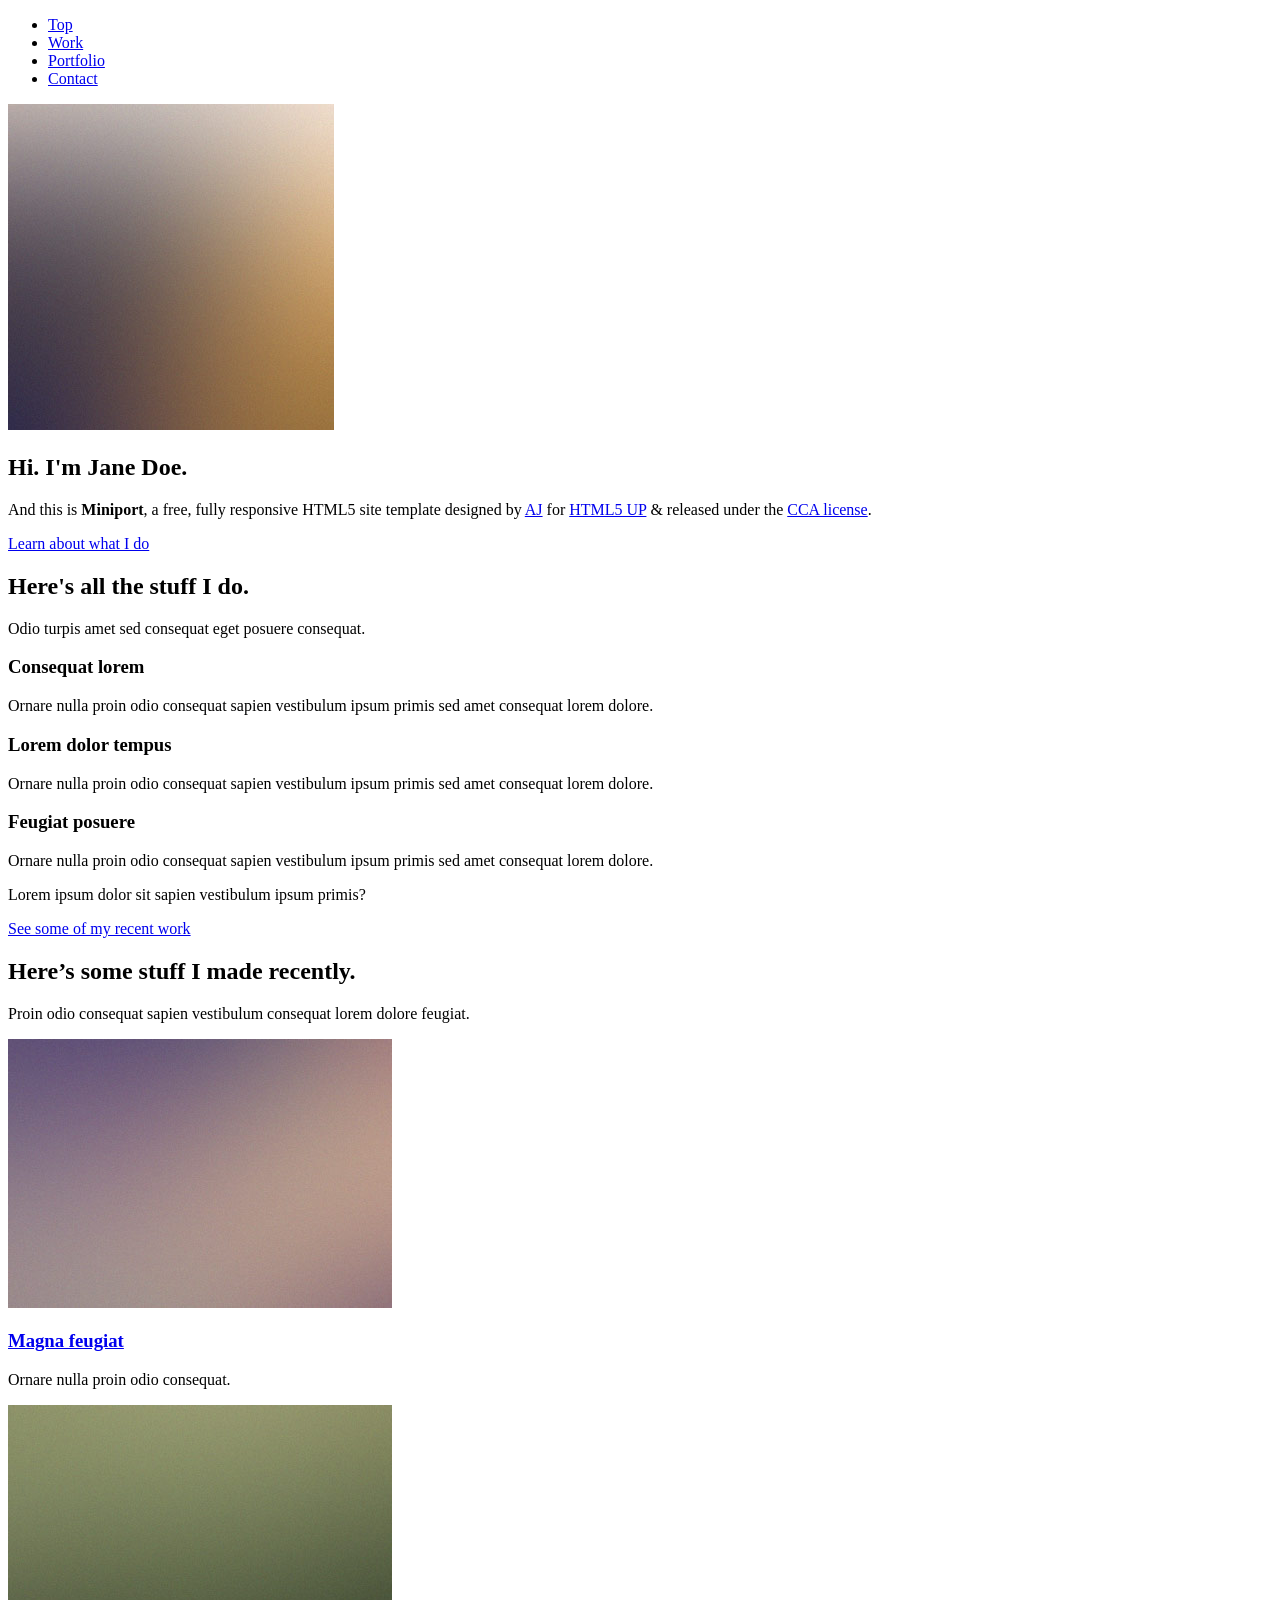
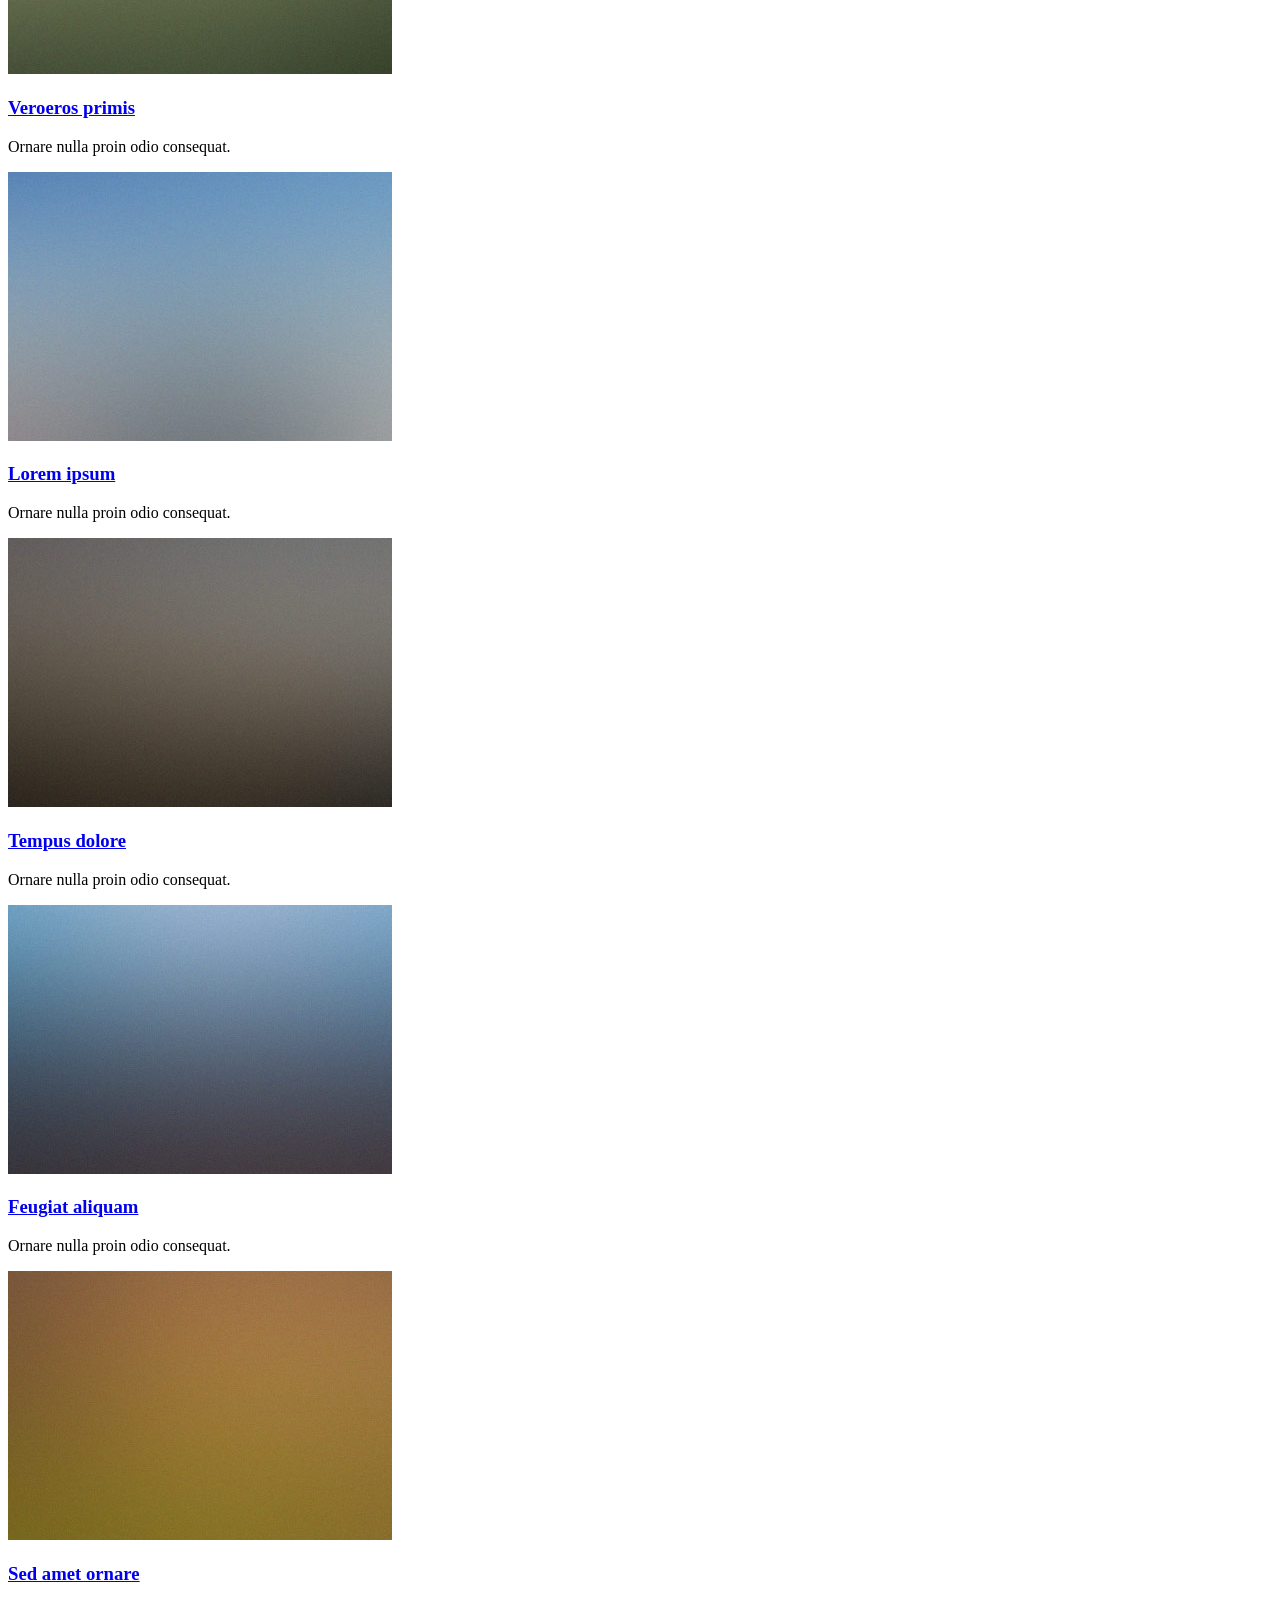
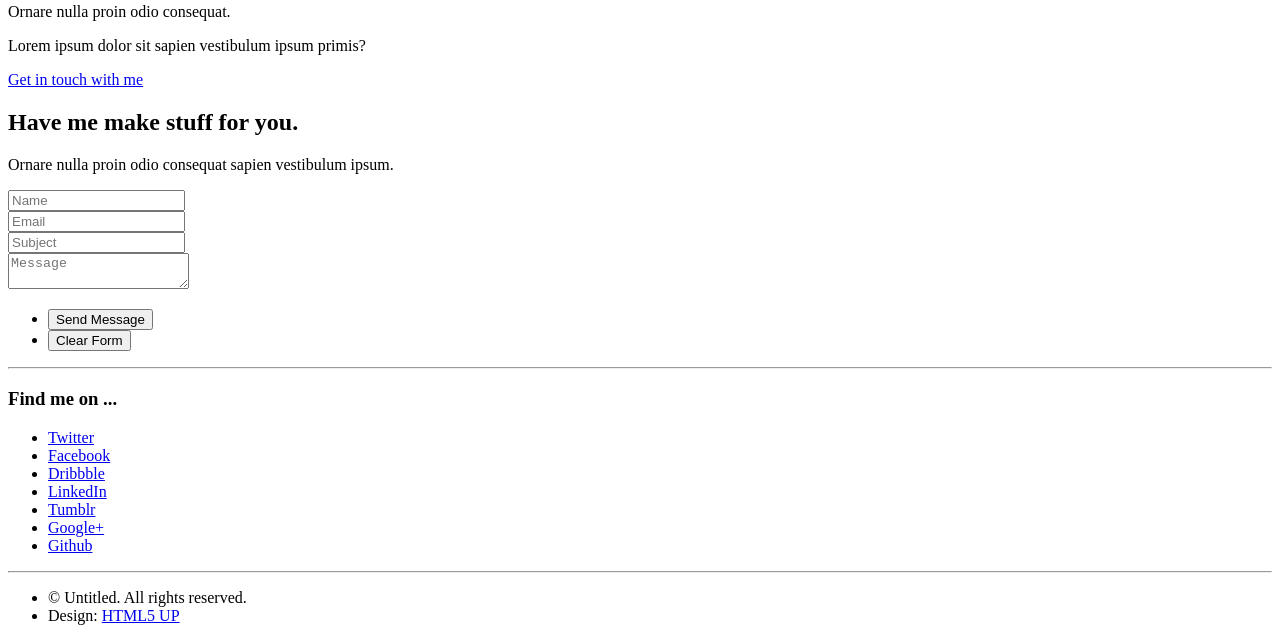
==== portfolio/index.html @ cbcc750c "got template ready to go" ====
<!DOCTYPE HTML>
<!--
	Miniport by HTML5 UP
	html5up.net | @ajlkn
	Free for personal and commercial use under the CCA 3.0 license (html5up.net/license)
-->
<html>
	<head>
		<title>Miniport by HTML5 UP</title>
		<meta charset="utf-8" />
		<meta name="viewport" content="width=device-width, initial-scale=1, user-scalable=no" />
		<link rel="stylesheet" href="assets/css/main.css" />
	</head>
	<body class="is-preload">

		<!-- Nav -->
			<nav id="nav">
				<ul class="container">
					<li><a href="#top">Top</a></li>
					<li><a href="#work">Work</a></li>
					<li><a href="#portfolio">Portfolio</a></li>
					<li><a href="#contact">Contact</a></li>
				</ul>
			</nav>

		<!-- Home -->
			<article id="top" class="wrapper style1">
				<div class="container">
					<div class="row">
						<div class="col-4 col-5-large col-12-medium">
							<span class="image fit"><img src="images/pic00.jpg" alt="" /></span>
						</div>
						<div class="col-8 col-7-large col-12-medium">
							<header>
								<h1>Hi. I'm <strong>Jane Doe</strong>.</h1>
							</header>
							<p>And this is <strong>Miniport</strong>, a free, fully responsive HTML5 site template designed by <a href="http://twitter.com/ajlkn">AJ</a> for <a href="http://html5up.net">HTML5 UP</a> &amp; released under the <a href="http://html5up.net/license">CCA license</a>.</p>
							<a href="#work" class="button large scrolly">Learn about what I do</a>
						</div>
					</div>
				</div>
			</article>

		<!-- Work -->
			<article id="work" class="wrapper style2">
				<div class="container">
					<header>
						<h2>Here's all the stuff I do.</h2>
						<p>Odio turpis amet sed consequat eget posuere consequat.</p>
					</header>
					<div class="row aln-center">
						<div class="col-4 col-6-medium col-12-small">
							<section class="box style1">
								<span class="icon featured fa-comments"></span>
								<h3>Consequat lorem</h3>
								<p>Ornare nulla proin odio consequat sapien vestibulum ipsum primis sed amet consequat lorem dolore.</p>
							</section>
						</div>
						<div class="col-4 col-6-medium col-12-small">
							<section class="box style1">
								<span class="icon solid featured fa-camera-retro"></span>
								<h3>Lorem dolor tempus</h3>
								<p>Ornare nulla proin odio consequat sapien vestibulum ipsum primis sed amet consequat lorem dolore.</p>
							</section>
						</div>
						<div class="col-4 col-6-medium col-12-small">
							<section class="box style1">
								<span class="icon featured fa-thumbs-up"></span>
								<h3>Feugiat posuere</h3>
								<p>Ornare nulla proin odio consequat sapien vestibulum ipsum primis sed amet consequat lorem dolore.</p>
							</section>
						</div>
					</div>
					<footer>
						<p>Lorem ipsum dolor sit sapien vestibulum ipsum primis?</p>
						<a href="#portfolio" class="button large scrolly">See some of my recent work</a>
					</footer>
				</div>
			</article>

		<!-- Portfolio -->
			<article id="portfolio" class="wrapper style3">
				<div class="container">
					<header>
						<h2>Here’s some stuff I made recently.</h2>
						<p>Proin odio consequat  sapien vestibulum consequat lorem dolore feugiat.</p>
					</header>
					<div class="row">
						<div class="col-4 col-6-medium col-12-small">
							<article class="box style2">
								<a href="#" class="image featured"><img src="images/pic01.jpg" alt="" /></a>
								<h3><a href="#">Magna feugiat</a></h3>
								<p>Ornare nulla proin odio consequat.</p>
							</article>
						</div>
						<div class="col-4 col-6-medium col-12-small">
							<article class="box style2">
								<a href="#" class="image featured"><img src="images/pic02.jpg" alt="" /></a>
								<h3><a href="#">Veroeros primis</a></h3>
								<p>Ornare nulla proin odio consequat.</p>
							</article>
						</div>
						<div class="col-4 col-6-medium col-12-small">
							<article class="box style2">
								<a href="#" class="image featured"><img src="images/pic03.jpg" alt="" /></a>
								<h3><a href="#">Lorem ipsum</a></h3>
								<p>Ornare nulla proin odio consequat.</p>
							</article>
						</div>
						<div class="col-4 col-6-medium col-12-small">
							<article class="box style2">
								<a href="#" class="image featured"><img src="images/pic04.jpg" alt="" /></a>
								<h3><a href="#">Tempus dolore</a></h3>
								<p>Ornare nulla proin odio consequat.</p>
							</article>
						</div>
						<div class="col-4 col-6-medium col-12-small">
							<article class="box style2">
								<a href="#" class="image featured"><img src="images/pic05.jpg" alt="" /></a>
								<h3><a href="#">Feugiat aliquam</a></h3>
								<p>Ornare nulla proin odio consequat.</p>
							</article>
						</div>
						<div class="col-4 col-6-medium col-12-small">
							<article class="box style2">
								<a href="#" class="image featured"><img src="images/pic06.jpg" alt="" /></a>
								<h3><a href="#">Sed amet ornare</a></h3>
								<p>Ornare nulla proin odio consequat.</p>
							</article>
						</div>
					</div>
					<footer>
						<p>Lorem ipsum dolor sit sapien vestibulum ipsum primis?</p>
						<a href="#contact" class="button large scrolly">Get in touch with me</a>
					</footer>
				</div>
			</article>

		<!-- Contact -->
			<article id="contact" class="wrapper style4">
				<div class="container medium">
					<header>
						<h2>Have me make stuff for you.</h2>
						<p>Ornare nulla proin odio consequat sapien vestibulum ipsum.</p>
					</header>
					<div class="row">
						<div class="col-12">
							<form method="post" action="#">
								<div class="row">
									<div class="col-6 col-12-small">
										<input type="text" name="name" id="name" placeholder="Name" />
									</div>
									<div class="col-6 col-12-small">
										<input type="text" name="email" id="email" placeholder="Email" />
									</div>
									<div class="col-12">
										<input type="text" name="subject" id="subject" placeholder="Subject" />
									</div>
									<div class="col-12">
										<textarea name="message" id="message" placeholder="Message"></textarea>
									</div>
									<div class="col-12">
										<ul class="actions">
											<li><input type="submit" value="Send Message" /></li>
											<li><input type="reset" value="Clear Form" class="alt" /></li>
										</ul>
									</div>
								</div>
							</form>
						</div>
						<div class="col-12">
							<hr />
							<h3>Find me on ...</h3>
							<ul class="social">
								<li><a href="#" class="icon brands fa-twitter"><span class="label">Twitter</span></a></li>
								<li><a href="#" class="icon brands fa-facebook-f"><span class="label">Facebook</span></a></li>
								<li><a href="#" class="icon brands fa-dribbble"><span class="label">Dribbble</span></a></li>
								<li><a href="#" class="icon brands fa-linkedin-in"><span class="label">LinkedIn</span></a></li>
								<li><a href="#" class="icon brands fa-tumblr"><span class="label">Tumblr</span></a></li>
								<li><a href="#" class="icon brands fa-google-plus"><span class="label">Google+</span></a></li>
								<li><a href="#" class="icon brands fa-github"><span class="label">Github</span></a></li>
								<!--
								<li><a href="#" class="icon solid fa-rss"><span>RSS</span></a></li>
								<li><a href="#" class="icon brands fa-instagram"><span>Instagram</span></a></li>
								<li><a href="#" class="icon brands fa-foursquare"><span>Foursquare</span></a></li>
								<li><a href="#" class="icon brands fa-skype"><span>Skype</span></a></li>
								<li><a href="#" class="icon brands fa-soundcloud"><span>Soundcloud</span></a></li>
								<li><a href="#" class="icon brands fa-youtube"><span>YouTube</span></a></li>
								<li><a href="#" class="icon brands fa-blogger"><span>Blogger</span></a></li>
								<li><a href="#" class="icon brands fa-flickr"><span>Flickr</span></a></li>
								<li><a href="#" class="icon brands fa-vimeo"><span>Vimeo</span></a></li>
								-->
							</ul>
							<hr />
						</div>
					</div>
					<footer>
						<ul id="copyright">
							<li>&copy; Untitled. All rights reserved.</li><li>Design: <a href="http://html5up.net">HTML5 UP</a></li>
						</ul>
					</footer>
				</div>
			</article>

		<!-- Scripts -->
			<script src="assets/js/jquery.min.js"></script>
			<script src="assets/js/jquery.scrolly.min.js"></script>
			<script src="assets/js/browser.min.js"></script>
			<script src="assets/js/breakpoints.min.js"></script>
			<script src="assets/js/util.js"></script>
			<script src="assets/js/main.js"></script>

	</body>
</html>
---- portfolio/assets/css/main.css ----
@import url("https://fonts.googleapis.com/css?family=Open+Sans:300,300italic,600,600italic,700");
@import url("fontawesome-all.min.css");

/*
	Miniport by HTML5 UP
	html5up.net | @ajlkn
	Free for personal and commercial use under the CCA 3.0 license (html5up.net/license)
*/

html, body, div, span, applet, object,
iframe, h1, h2, h3, h4, h5, h6, p, blockquote,
pre, a, abbr, acronym, address, big, cite,
code, del, dfn, em, img, ins, kbd, q, s, samp,
small, strike, strong, sub, sup, tt, var, b,
u, i, center, dl, dt, dd, ol, ul, li, fieldset,
form, label, legend, table, caption, tbody,
tfoot, thead, tr, th, td, article, aside,
canvas, details, embed, figure, figcaption,
footer, header, hgroup, menu, nav, output, ruby,
section, summary, time, mark, audio, video {
	margin: 0;
	padding: 0;
	border: 0;
	font-size: 100%;
	font: inherit;
	vertical-align: baseline;}

article, aside, details, figcaption, figure,
footer, header, hgroup, menu, nav, section {
	display: block;}

body {
	line-height: 1;
}

ol, ul {
	list-style: none;
}

blockquote, q {
	quotes: none;
}

	blockquote:before, blockquote:after, q:before, q:after {
		content: '';
		content: none;
	}

table {
	border-collapse: collapse;
	border-spacing: 0;
}

body {
	-webkit-text-size-adjust: none;
}

mark {
	background-color: transparent;
	color: inherit;
}

input::-moz-focus-inner {
	border: 0;
	padding: 0;
}

input, select, textarea {
	-moz-appearance: none;
	-webkit-appearance: none;
	-ms-appearance: none;
	appearance: none;
}

/* Basic */

	html {
		box-sizing: border-box;
	}

	*, *:before, *:after {
		box-sizing: inherit;
	}

	body {
		padding-top: 3.5em;
	}

		body.is-preload *, body.is-preload *:before, body.is-preload *:after {
			-moz-animation: none !important;
			-webkit-animation: none !important;
			-ms-animation: none !important;
			animation: none !important;
			-moz-transition: none !important;
			-webkit-transition: none !important;
			-ms-transition: none !important;
			transition: none !important;
		}

	body, input, textarea, select {
		font-family: 'Open Sans', sans-serif;
		line-height: 1.85em;
		color: #888;
		font-weight: 300;
		font-size: 13pt;
	}

	a {
		-moz-transition: color .2s ease-in-out;
		-webkit-transition: color .2s ease-in-out;
		-ms-transition: color .2s ease-in-out;
		transition: color .2s ease-in-out;
		color: #43B3E0;
		text-decoration: underline;
	}

		a:hover {
			color: #43bff0 !important;
		}

		a img {
			border: 0;
		}

	b, strong {
		font-weight: 600;
		color: #3e3e3e;
	}

	i, em {
		font-style: italic;
	}

	sub {
		position: relative;
		top: 0.5em;
		font-size: 0.8em;
	}

	sup {
		position: relative;
		top: -0.5em;
		font-size: 0.8em;
	}

	blockquote {
		border-left: solid 0.75em #eee;
		padding: 1em 0 1em 1.5em;
		font-style: italic;
	}

	h1, h2, h3, h4, h5, h6 {
		color: #3e3e3e;
		margin: 0 0 0.75em 0;
	}

	h1 a, h2 a, h3 a, h4 a, h5 a, h6 a {
		text-decoration: none;
		color: inherit;
	}

	h2, h3, h4, h5, h6 {
		font-weight: 700;
	}

	h1 {
		font-size: 3.25em;
		letter-spacing: -0.025em;
		font-weight: 300;
	}

		h1 strong {
			font-weight: 700;
		}

	h2 {
		font-size: 2em;
		letter-spacing: -0.015em;
	}

	h3 {
		font-size: 1.5em;
		letter-spacing: -0.015em;
	}

	em, i {
		font-style: italic;
	}

	br.clear {
		clear: both;
	}

	hr {
		border: 0;
		border-top: solid 1px #444;
		border-top-color: rgba(0, 0, 0, 0.35);
		box-shadow: 0px 1px 0px 0px rgba(255, 255, 255, 0.1);
		height: 1px;
		margin: 3em 0;
	}

	p, ul, ol, dl, table {
		margin-bottom: 2em;
	}

	header {
		margin: 0 0 3em 0;
	}

		header > p {
			font-size: 1.25em;
			margin: 0;
		}

	footer {
		margin: 3em 0 0 0;
	}

		footer > p {
			font-size: 1.25em;
		}

/* Container */

	.container {
		margin: 0 auto;
		max-width: calc(100% - 50px);
		width: 1200px;
	}

		.container.medium {
			width: 900px;
		}

		@media screen and (max-width: 1680px) {

			.container {
				width: 1200px;
			}

				.container.medium {
					width: 900px;
				}

		}

		@media screen and (max-width: 1280px) {

			.container {
				width: 960px;
			}

				.container.medium {
					width: 720px;
				}

		}

		@media screen and (max-width: 980px) {

			.container {
				width: 100%;
			}

				.container.medium {
					width: 75%;
				}

		}

		@media screen and (max-width: 736px) {

			.container {
				width: 100%;
				max-width: calc(100% - 30px);
			}

				.container.medium {
					width: 100%;
				}

		}

/* Row */

	.row {
		display: flex;
		flex-wrap: wrap;
		box-sizing: border-box;
		align-items: stretch;
	}

		.row > * {
			box-sizing: border-box;
		}

		.row.gtr-uniform > * > :last-child {
			margin-bottom: 0;
		}

		.row.aln-left {
			justify-content: flex-start;
		}

		.row.aln-center {
			justify-content: center;
		}

		.row.aln-right {
			justify-content: flex-end;
		}

		.row.aln-top {
			align-items: flex-start;
		}

		.row.aln-middle {
			align-items: center;
		}

		.row.aln-bottom {
			align-items: flex-end;
		}

		.row > .imp {
			order: -1;
		}

		.row > .col-1 {
			width: 8.33333%;
		}

		.row > .off-1 {
			margin-left: 8.33333%;
		}

		.row > .col-2 {
			width: 16.66667%;
		}

		.row > .off-2 {
			margin-left: 16.66667%;
		}

		.row > .col-3 {
			width: 25%;
		}

		.row > .off-3 {
			margin-left: 25%;
		}

		.row > .col-4 {
			width: 33.33333%;
		}

		.row > .off-4 {
			margin-left: 33.33333%;
		}

		.row > .col-5 {
			width: 41.66667%;
		}

		.row > .off-5 {
			margin-left: 41.66667%;
		}

		.row > .col-6 {
			width: 50%;
		}

		.row > .off-6 {
			margin-left: 50%;
		}

		.row > .col-7 {
			width: 58.33333%;
		}

		.row > .off-7 {
			margin-left: 58.33333%;
		}

		.row > .col-8 {
			width: 66.66667%;
		}

		.row > .off-8 {
			margin-left: 66.66667%;
		}

		.row > .col-9 {
			width: 75%;
		}

		.row > .off-9 {
			margin-left: 75%;
		}

		.row > .col-10 {
			width: 83.33333%;
		}

		.row > .off-10 {
			margin-left: 83.33333%;
		}

		.row > .col-11 {
			width: 91.66667%;
		}

		.row > .off-11 {
			margin-left: 91.66667%;
		}

		.row > .col-12 {
			width: 100%;
		}

		.row > .off-12 {
			margin-left: 100%;
		}

		.row.gtr-0 {
			margin-top: 0px;
			margin-left: 0px;
		}

			.row.gtr-0 > * {
				padding: 0px 0 0 0px;
			}

			.row.gtr-0.gtr-uniform {
				margin-top: 0px;
			}

				.row.gtr-0.gtr-uniform > * {
					padding-top: 0px;
				}

		.row.gtr-25 {
			margin-top: -6.25px;
			margin-left: -6.25px;
		}

			.row.gtr-25 > * {
				padding: 6.25px 0 0 6.25px;
			}

			.row.gtr-25.gtr-uniform {
				margin-top: -6.25px;
			}

				.row.gtr-25.gtr-uniform > * {
					padding-top: 6.25px;
				}

		.row.gtr-50 {
			margin-top: -12.5px;
			margin-left: -12.5px;
		}

			.row.gtr-50 > * {
				padding: 12.5px 0 0 12.5px;
			}

			.row.gtr-50.gtr-uniform {
				margin-top: -12.5px;
			}

				.row.gtr-50.gtr-uniform > * {
					padding-top: 12.5px;
				}

		.row {
			margin-top: -25px;
			margin-left: -25px;
		}

			.row > * {
				padding: 25px 0 0 25px;
			}

			.row.gtr-uniform {
				margin-top: -25px;
			}

				.row.gtr-uniform > * {
					padding-top: 25px;
				}

		.row.gtr-150 {
			margin-top: -37.5px;
			margin-left: -37.5px;
		}

			.row.gtr-150 > * {
				padding: 37.5px 0 0 37.5px;
			}

			.row.gtr-150.gtr-uniform {
				margin-top: -37.5px;
			}

				.row.gtr-150.gtr-uniform > * {
					padding-top: 37.5px;
				}

		.row.gtr-200 {
			margin-top: -50px;
			margin-left: -50px;
		}

			.row.gtr-200 > * {
				padding: 50px 0 0 50px;
			}

			.row.gtr-200.gtr-uniform {
				margin-top: -50px;
			}

				.row.gtr-200.gtr-uniform > * {
					padding-top: 50px;
				}

		@media screen and (max-width: 1680px) {

			.row {
				display: flex;
				flex-wrap: wrap;
				box-sizing: border-box;
				align-items: stretch;
			}

				.row > * {
					box-sizing: border-box;
				}

				.row.gtr-uniform > * > :last-child {
					margin-bottom: 0;
				}

				.row.aln-left {
					justify-content: flex-start;
				}

				.row.aln-center {
					justify-content: center;
				}

				.row.aln-right {
					justify-content: flex-end;
				}

				.row.aln-top {
					align-items: flex-start;
				}

				.row.aln-middle {
					align-items: center;
				}

				.row.aln-bottom {
					align-items: flex-end;
				}

				.row > .imp-xlarge {
					order: -1;
				}

				.row > .col-1-xlarge {
					width: 8.33333%;
				}

				.row > .off-1-xlarge {
					margin-left: 8.33333%;
				}

				.row > .col-2-xlarge {
					width: 16.66667%;
				}

				.row > .off-2-xlarge {
					margin-left: 16.66667%;
				}

				.row > .col-3-xlarge {
					width: 25%;
				}

				.row > .off-3-xlarge {
					margin-left: 25%;
				}

				.row > .col-4-xlarge {
					width: 33.33333%;
				}

				.row > .off-4-xlarge {
					margin-left: 33.33333%;
				}

				.row > .col-5-xlarge {
					width: 41.66667%;
				}

				.row > .off-5-xlarge {
					margin-left: 41.66667%;
				}

				.row > .col-6-xlarge {
					width: 50%;
				}

				.row > .off-6-xlarge {
					margin-left: 50%;
				}

				.row > .col-7-xlarge {
					width: 58.33333%;
				}

				.row > .off-7-xlarge {
					margin-left: 58.33333%;
				}

				.row > .col-8-xlarge {
					width: 66.66667%;
				}

				.row > .off-8-xlarge {
					margin-left: 66.66667%;
				}

				.row > .col-9-xlarge {
					width: 75%;
				}

				.row > .off-9-xlarge {
					margin-left: 75%;
				}

				.row > .col-10-xlarge {
					width: 83.33333%;
				}

				.row > .off-10-xlarge {
					margin-left: 83.33333%;
				}

				.row > .col-11-xlarge {
					width: 91.66667%;
				}

				.row > .off-11-xlarge {
					margin-left: 91.66667%;
				}

				.row > .col-12-xlarge {
					width: 100%;
				}

				.row > .off-12-xlarge {
					margin-left: 100%;
				}

				.row.gtr-0 {
					margin-top: 0px;
					margin-left: 0px;
				}

					.row.gtr-0 > * {
						padding: 0px 0 0 0px;
					}

					.row.gtr-0.gtr-uniform {
						margin-top: 0px;
					}

						.row.gtr-0.gtr-uniform > * {
							padding-top: 0px;
						}

				.row.gtr-25 {
					margin-top: -6.25px;
					margin-left: -6.25px;
				}

					.row.gtr-25 > * {
						padding: 6.25px 0 0 6.25px;
					}

					.row.gtr-25.gtr-uniform {
						margin-top: -6.25px;
					}

						.row.gtr-25.gtr-uniform > * {
							padding-top: 6.25px;
						}

				.row.gtr-50 {
					margin-top: -12.5px;
					margin-left: -12.5px;
				}

					.row.gtr-50 > * {
						padding: 12.5px 0 0 12.5px;
					}

					.row.gtr-50.gtr-uniform {
						margin-top: -12.5px;
					}

						.row.gtr-50.gtr-uniform > * {
							padding-top: 12.5px;
						}

				.row {
					margin-top: -25px;
					margin-left: -25px;
				}

					.row > * {
						padding: 25px 0 0 25px;
					}

					.row.gtr-uniform {
						margin-top: -25px;
					}

						.row.gtr-uniform > * {
							padding-top: 25px;
						}

				.row.gtr-150 {
					margin-top: -37.5px;
					margin-left: -37.5px;
				}

					.row.gtr-150 > * {
						padding: 37.5px 0 0 37.5px;
					}

					.row.gtr-150.gtr-uniform {
						margin-top: -37.5px;
					}

						.row.gtr-150.gtr-uniform > * {
							padding-top: 37.5px;
						}

				.row.gtr-200 {
					margin-top: -50px;
					margin-left: -50px;
				}

					.row.gtr-200 > * {
						padding: 50px 0 0 50px;
					}

					.row.gtr-200.gtr-uniform {
						margin-top: -50px;
					}

						.row.gtr-200.gtr-uniform > * {
							padding-top: 50px;
						}

		}

		@media screen and (max-width: 1280px) {

			.row {
				display: flex;
				flex-wrap: wrap;
				box-sizing: border-box;
				align-items: stretch;
			}

				.row > * {
					box-sizing: border-box;
				}

				.row.gtr-uniform > * > :last-child {
					margin-bottom: 0;
				}

				.row.aln-left {
					justify-content: flex-start;
				}

				.row.aln-center {
					justify-content: center;
				}

				.row.aln-right {
					justify-content: flex-end;
				}

				.row.aln-top {
					align-items: flex-start;
				}

				.row.aln-middle {
					align-items: center;
				}

				.row.aln-bottom {
					align-items: flex-end;
				}

				.row > .imp-large {
					order: -1;
				}

				.row > .col-1-large {
					width: 8.33333%;
				}

				.row > .off-1-large {
					margin-left: 8.33333%;
				}

				.row > .col-2-large {
					width: 16.66667%;
				}

				.row > .off-2-large {
					margin-left: 16.66667%;
				}

				.row > .col-3-large {
					width: 25%;
				}

				.row > .off-3-large {
					margin-left: 25%;
				}

				.row > .col-4-large {
					width: 33.33333%;
				}

				.row > .off-4-large {
					margin-left: 33.33333%;
				}

				.row > .col-5-large {
					width: 41.66667%;
				}

				.row > .off-5-large {
					margin-left: 41.66667%;
				}

				.row > .col-6-large {
					width: 50%;
				}

				.row > .off-6-large {
					margin-left: 50%;
				}

				.row > .col-7-large {
					width: 58.33333%;
				}

				.row > .off-7-large {
					margin-left: 58.33333%;
				}

				.row > .col-8-large {
					width: 66.66667%;
				}

				.row > .off-8-large {
					margin-left: 66.66667%;
				}

				.row > .col-9-large {
					width: 75%;
				}

				.row > .off-9-large {
					margin-left: 75%;
				}

				.row > .col-10-large {
					width: 83.33333%;
				}

				.row > .off-10-large {
					margin-left: 83.33333%;
				}

				.row > .col-11-large {
					width: 91.66667%;
				}

				.row > .off-11-large {
					margin-left: 91.66667%;
				}

				.row > .col-12-large {
					width: 100%;
				}

				.row > .off-12-large {
					margin-left: 100%;
				}

				.row.gtr-0 {
					margin-top: 0px;
					margin-left: 0px;
				}

					.row.gtr-0 > * {
						padding: 0px 0 0 0px;
					}

					.row.gtr-0.gtr-uniform {
						margin-top: 0px;
					}

						.row.gtr-0.gtr-uniform > * {
							padding-top: 0px;
						}

				.row.gtr-25 {
					margin-top: -6.25px;
					margin-left: -6.25px;
				}

					.row.gtr-25 > * {
						padding: 6.25px 0 0 6.25px;
					}

					.row.gtr-25.gtr-uniform {
						margin-top: -6.25px;
					}

						.row.gtr-25.gtr-uniform > * {
							padding-top: 6.25px;
						}

				.row.gtr-50 {
					margin-top: -12.5px;
					margin-left: -12.5px;
				}

					.row.gtr-50 > * {
						padding: 12.5px 0 0 12.5px;
					}

					.row.gtr-50.gtr-uniform {
						margin-top: -12.5px;
					}

						.row.gtr-50.gtr-uniform > * {
							padding-top: 12.5px;
						}

				.row {
					margin-top: -25px;
					margin-left: -25px;
				}

					.row > * {
						padding: 25px 0 0 25px;
					}

					.row.gtr-uniform {
						margin-top: -25px;
					}

						.row.gtr-uniform > * {
							padding-top: 25px;
						}

				.row.gtr-150 {
					margin-top: -37.5px;
					margin-left: -37.5px;
				}

					.row.gtr-150 > * {
						padding: 37.5px 0 0 37.5px;
					}

					.row.gtr-150.gtr-uniform {
						margin-top: -37.5px;
					}

						.row.gtr-150.gtr-uniform > * {
							padding-top: 37.5px;
						}

				.row.gtr-200 {
					margin-top: -50px;
					margin-left: -50px;
				}

					.row.gtr-200 > * {
						padding: 50px 0 0 50px;
					}

					.row.gtr-200.gtr-uniform {
						margin-top: -50px;
					}

						.row.gtr-200.gtr-uniform > * {
							padding-top: 50px;
						}

		}

		@media screen and (max-width: 980px) {

			.row {
				display: flex;
				flex-wrap: wrap;
				box-sizing: border-box;
				align-items: stretch;
			}

				.row > * {
					box-sizing: border-box;
				}

				.row.gtr-uniform > * > :last-child {
					margin-bottom: 0;
				}

				.row.aln-left {
					justify-content: flex-start;
				}

				.row.aln-center {
					justify-content: center;
				}

				.row.aln-right {
					justify-content: flex-end;
				}

				.row.aln-top {
					align-items: flex-start;
				}

				.row.aln-middle {
					align-items: center;
				}

				.row.aln-bottom {
					align-items: flex-end;
				}

				.row > .imp-medium {
					order: -1;
				}

				.row > .col-1-medium {
					width: 8.33333%;
				}

				.row > .off-1-medium {
					margin-left: 8.33333%;
				}

				.row > .col-2-medium {
					width: 16.66667%;
				}

				.row > .off-2-medium {
					margin-left: 16.66667%;
				}

				.row > .col-3-medium {
					width: 25%;
				}

				.row > .off-3-medium {
					margin-left: 25%;
				}

				.row > .col-4-medium {
					width: 33.33333%;
				}

				.row > .off-4-medium {
					margin-left: 33.33333%;
				}

				.row > .col-5-medium {
					width: 41.66667%;
				}

				.row > .off-5-medium {
					margin-left: 41.66667%;
				}

				.row > .col-6-medium {
					width: 50%;
				}

				.row > .off-6-medium {
					margin-left: 50%;
				}

				.row > .col-7-medium {
					width: 58.33333%;
				}

				.row > .off-7-medium {
					margin-left: 58.33333%;
				}

				.row > .col-8-medium {
					width: 66.66667%;
				}

				.row > .off-8-medium {
					margin-left: 66.66667%;
				}

				.row > .col-9-medium {
					width: 75%;
				}

				.row > .off-9-medium {
					margin-left: 75%;
				}

				.row > .col-10-medium {
					width: 83.33333%;
				}

				.row > .off-10-medium {
					margin-left: 83.33333%;
				}

				.row > .col-11-medium {
					width: 91.66667%;
				}

				.row > .off-11-medium {
					margin-left: 91.66667%;
				}

				.row > .col-12-medium {
					width: 100%;
				}

				.row > .off-12-medium {
					margin-left: 100%;
				}

				.row.gtr-0 {
					margin-top: 0px;
					margin-left: 0px;
				}

					.row.gtr-0 > * {
						padding: 0px 0 0 0px;
					}

					.row.gtr-0.gtr-uniform {
						margin-top: 0px;
					}

						.row.gtr-0.gtr-uniform > * {
							padding-top: 0px;
						}

				.row.gtr-25 {
					margin-top: -6.25px;
					margin-left: -6.25px;
				}

					.row.gtr-25 > * {
						padding: 6.25px 0 0 6.25px;
					}

					.row.gtr-25.gtr-uniform {
						margin-top: -6.25px;
					}

						.row.gtr-25.gtr-uniform > * {
							padding-top: 6.25px;
						}

				.row.gtr-50 {
					margin-top: -12.5px;
					margin-left: -12.5px;
				}

					.row.gtr-50 > * {
						padding: 12.5px 0 0 12.5px;
					}

					.row.gtr-50.gtr-uniform {
						margin-top: -12.5px;
					}

						.row.gtr-50.gtr-uniform > * {
							padding-top: 12.5px;
						}

				.row {
					margin-top: -25px;
					margin-left: -25px;
				}

					.row > * {
						padding: 25px 0 0 25px;
					}

					.row.gtr-uniform {
						margin-top: -25px;
					}

						.row.gtr-uniform > * {
							padding-top: 25px;
						}

				.row.gtr-150 {
					margin-top: -37.5px;
					margin-left: -37.5px;
				}

					.row.gtr-150 > * {
						padding: 37.5px 0 0 37.5px;
					}

					.row.gtr-150.gtr-uniform {
						margin-top: -37.5px;
					}

						.row.gtr-150.gtr-uniform > * {
							padding-top: 37.5px;
						}

				.row.gtr-200 {
					margin-top: -50px;
					margin-left: -50px;
				}

					.row.gtr-200 > * {
						padding: 50px 0 0 50px;
					}

					.row.gtr-200.gtr-uniform {
						margin-top: -50px;
					}

						.row.gtr-200.gtr-uniform > * {
							padding-top: 50px;
						}

		}

		@media screen and (max-width: 736px) {

			.row {
				display: flex;
				flex-wrap: wrap;
				box-sizing: border-box;
				align-items: stretch;
			}

				.row > * {
					box-sizing: border-box;
				}

				.row.gtr-uniform > * > :last-child {
					margin-bottom: 0;
				}

				.row.aln-left {
					justify-content: flex-start;
				}

				.row.aln-center {
					justify-content: center;
				}

				.row.aln-right {
					justify-content: flex-end;
				}

				.row.aln-top {
					align-items: flex-start;
				}

				.row.aln-middle {
					align-items: center;
				}

				.row.aln-bottom {
					align-items: flex-end;
				}

				.row > .imp-small {
					order: -1;
				}

				.row > .col-1-small {
					width: 8.33333%;
				}

				.row > .off-1-small {
					margin-left: 8.33333%;
				}

				.row > .col-2-small {
					width: 16.66667%;
				}

				.row > .off-2-small {
					margin-left: 16.66667%;
				}

				.row > .col-3-small {
					width: 25%;
				}

				.row > .off-3-small {
					margin-left: 25%;
				}

				.row > .col-4-small {
					width: 33.33333%;
				}

				.row > .off-4-small {
					margin-left: 33.33333%;
				}

				.row > .col-5-small {
					width: 41.66667%;
				}

				.row > .off-5-small {
					margin-left: 41.66667%;
				}

				.row > .col-6-small {
					width: 50%;
				}

				.row > .off-6-small {
					margin-left: 50%;
				}

				.row > .col-7-small {
					width: 58.33333%;
				}

				.row > .off-7-small {
					margin-left: 58.33333%;
				}

				.row > .col-8-small {
					width: 66.66667%;
				}

				.row > .off-8-small {
					margin-left: 66.66667%;
				}

				.row > .col-9-small {
					width: 75%;
				}

				.row > .off-9-small {
					margin-left: 75%;
				}

				.row > .col-10-small {
					width: 83.33333%;
				}

				.row > .off-10-small {
					margin-left: 83.33333%;
				}

				.row > .col-11-small {
					width: 91.66667%;
				}

				.row > .off-11-small {
					margin-left: 91.66667%;
				}

				.row > .col-12-small {
					width: 100%;
				}

				.row > .off-12-small {
					margin-left: 100%;
				}

				.row.gtr-0 {
					margin-top: 0px;
					margin-left: 0px;
				}

					.row.gtr-0 > * {
						padding: 0px 0 0 0px;
					}

					.row.gtr-0.gtr-uniform {
						margin-top: 0px;
					}

						.row.gtr-0.gtr-uniform > * {
							padding-top: 0px;
						}

				.row.gtr-25 {
					margin-top: -3.75px;
					margin-left: -3.75px;
				}

					.row.gtr-25 > * {
						padding: 3.75px 0 0 3.75px;
					}

					.row.gtr-25.gtr-uniform {
						margin-top: -3.75px;
					}

						.row.gtr-25.gtr-uniform > * {
							padding-top: 3.75px;
						}

				.row.gtr-50 {
					margin-top: -7.5px;
					margin-left: -7.5px;
				}

					.row.gtr-50 > * {
						padding: 7.5px 0 0 7.5px;
					}

					.row.gtr-50.gtr-uniform {
						margin-top: -7.5px;
					}

						.row.gtr-50.gtr-uniform > * {
							padding-top: 7.5px;
						}

				.row {
					margin-top: -15px;
					margin-left: -15px;
				}

					.row > * {
						padding: 15px 0 0 15px;
					}

					.row.gtr-uniform {
						margin-top: -15px;
					}

						.row.gtr-uniform > * {
							padding-top: 15px;
						}

				.row.gtr-150 {
					margin-top: -22.5px;
					margin-left: -22.5px;
				}

					.row.gtr-150 > * {
						padding: 22.5px 0 0 22.5px;
					}

					.row.gtr-150.gtr-uniform {
						margin-top: -22.5px;
					}

						.row.gtr-150.gtr-uniform > * {
							padding-top: 22.5px;
						}

				.row.gtr-200 {
					margin-top: -30px;
					margin-left: -30px;
				}

					.row.gtr-200 > * {
						padding: 30px 0 0 30px;
					}

					.row.gtr-200.gtr-uniform {
						margin-top: -30px;
					}

						.row.gtr-200.gtr-uniform > * {
							padding-top: 30px;
						}

		}

/* Form */

	form label {
		color: #3e3e3e;
		font-weight: 700;
		display: block;
		margin: 0 0 0.5em 0;
	}

	form input[type=text],
	form input[type=email],
	form input[type=password],
	form select,
	form textarea {
		-moz-transition: background .2s ease-in-out, box-shadow .2s ease-in-out;
		-webkit-transition: background .2s ease-in-out, box-shadow .2s ease-in-out;
		-ms-transition: background .2s ease-in-out, box-shadow .2s ease-in-out;
		transition: background .2s ease-in-out, box-shadow .2s ease-in-out;
		-webkit-appearance: none;
		display: block;
		border: 0;
		padding: 0.75em;
		font-size: 1em;
		border-radius: 8px;
		border: solid 1px #ddd;
		background: #fff;
		color: #bbb;
		box-shadow: inset 0px 2px 3px 1px rgba(0, 0, 0, 0.05), 0px 1px 0px 0px rgba(255, 255, 255, 0.025);
		width: 100%;
	}

		form input[type=text]:focus,
		form input[type=email]:focus,
		form input[type=password]:focus,
		form select:focus,
		form textarea:focus {
			background: #fafafa;
			box-shadow: inset 0px 2px 5px 0px rgba(0, 0, 0, 0.05), 0px 1px 0px 0px rgba(255, 255, 255, 0.025), inset 0px 0px 2px 1px #43bff0;
		}

	form textarea {
		height: 15em;
	}

	form .actions:last-child {
		margin-bottom: 0;
	}

	form ::-webkit-input-placeholder {
		color: #555 !important;
	}

	form :-moz-placeholder {
		color: #555 !important;
	}

	form ::-moz-placeholder {
		color: #555 !important;
	}

	form :-ms-input-placeholder {
		color: #555 !important;
	}

	form ::-moz-focus-inner {
		border: 0;
	}

/* Tables */

	table {
		width: 100%;
	}

		table.default {
			width: 100%;
		}

			table.default tr {
				border-top: solid 1px #eee;
			}

				table.default tr:first-child {
					border-top: 0;
				}

			table.default td {
				padding: 0.5em 1em 0.5em 1em;
			}

			table.default th {
				text-align: left;
				padding: 0.5em 1em 0.5em 1em;
				font-weight: 600;
				margin: 0 0 1em 0;
			}

			table.default thead {
				background: #4f4f4f;
				color: #fff;
			}

/* Section/Article */

	section, article {
		margin-bottom: 3em;
	}

	section > :last-child,
	article > :last-child,
	section:last-child,
	article:last-child {
		margin-bottom: 0;
	}

/* Image */

	.image {
		display: inline-block;
		position: relative;
	}

		.image img {
			display: block;
			width: 100%;
		}

		.image.fit {
			display: block;
			width: 100%;
		}

		.image.featured {
			display: block;
			width: 100%;
			margin: 0 0 2em 0;
		}

		.image.left {
			float: left;
			margin: 0 2em 2em 0;
		}

		.image.centered {
			display: block;
			margin: 0 0 2em 0;
		}

			.image.centered img {
				margin: 0 auto;
				width: auto;
			}

/* Button */

	input[type="button"],
	input[type="submit"],
	input[type="reset"],
	button,
	.button {
		background-image: url("images/bg.png"), -moz-linear-gradient(top, rgba(0, 0, 0, 0), rgba(0, 0, 0, 0.2));
		background-image: url("images/bg.png"), -webkit-linear-gradient(top, rgba(0, 0, 0, 0), rgba(0, 0, 0, 0.2));
		background-image: url("images/bg.png"), -ms-linear-gradient(top, rgba(0, 0, 0, 0), rgba(0, 0, 0, 0.2));
		background-image: url("images/bg.png"), linear-gradient(top, rgba(0, 0, 0, 0), rgba(0, 0, 0, 0.2));
		-moz-transition: background-color .2s ease-in-out;
		-webkit-transition: background-color .2s ease-in-out;
		-ms-transition: background-color .2s ease-in-out;
		transition: background-color .2s ease-in-out;
		-webkit-appearance: none;
		position: relative;
		display: inline-block;
		color: #fff !important;
		text-decoration: none;
		font-weight: 700;
		border: 0;
		outline: 0;
		cursor: pointer;
		border-radius: 8px;
		text-shadow: -1px -1px 0.5px rgba(0, 0, 0, 0.5);
		overflow: hidden;
		box-shadow: inset 0px 0px 0px 1px rgba(0, 0, 0, 0.5), inset 0px 2px 1px 0px rgba(255, 255, 255, 0.75);
		background-color: #43B3E0;
		padding: 1em 2.35em 1em 2.35em;
		font-size: 1.1em;
		max-width: 24em;
	}

		input[type="button"]:hover,
		input[type="submit"]:hover,
		input[type="reset"]:hover,
		button:hover,
		.button:hover {
			background-color: #43bff0;
			color: #fff !important;
		}

		input[type="button"]:active,
		input[type="submit"]:active,
		input[type="reset"]:active,
		button:active,
		.button:active {
			background-color: #3BA8D3;
			top: 1px;
		}

		input[type="button"].large,
		input[type="submit"].large,
		input[type="reset"].large,
		button.large,
		.button.large {
			font-size: 1.5em;
			letter-spacing: -0.025em;
		}

		input[type="button"].alt,
		input[type="submit"].alt,
		input[type="reset"].alt,
		button.alt,
		.button.alt {
			background-color: #444;
			box-shadow: inset 0px 0px 0px 1px #242424, inset 0px 2px 1px 0px rgba(255, 255, 255, 0.2);
		}

			input[type="button"].alt:hover,
			input[type="submit"].alt:hover,
			input[type="reset"].alt:hover,
			button.alt:hover,
			.button.alt:hover {
				background-color: #4f4f4f;
				color: #fff !important;
			}

			input[type="button"].alt:active,
			input[type="submit"].alt:active,
			input[type="reset"].alt:active,
			button.alt:active,
			.button.alt:active {
				background-color: #3f3f3f;
			}

/* List */

	ul {
		list-style: disc;
		padding-left: 1em;
	}

		ul li {
			padding-left: 0.5em;
		}

	ol {
		list-style: decimal;
		padding-left: 1.25em;
	}

		ol li {
			padding-left: 0.25em;
		}

/* Social */

	ul.social {
		cursor: default;
		margin: 0;
		list-style: none;
		padding-left: 0;
	}

		ul.social li {
			position: relative;
			display: inline-block;
			margin: 0.25em;
			top: 0;
			padding-left: 0;
		}

			ul.social li a {
				-moz-transition: top .2s ease-in-out;
				-webkit-transition: top .2s ease-in-out;
				-ms-transition: top .2s ease-in-out;
				transition: top .2s ease-in-out;
				display: block;
				width: 48px;
				height: 48px;
				border-radius: 6px;
				top: 0;
				position: relative;
			}

				ul.social li a:before {
					background-image: url("images/bg.png"), -moz-linear-gradient(top, rgba(0, 0, 0, 0), rgba(0, 0, 0, 0.2));
					background-image: url("images/bg.png"), -webkit-linear-gradient(top, rgba(0, 0, 0, 0), rgba(0, 0, 0, 0.2));
					background-image: url("images/bg.png"), -ms-linear-gradient(top, rgba(0, 0, 0, 0), rgba(0, 0, 0, 0.2));
					background-image: url("images/bg.png"), linear-gradient(top, rgba(0, 0, 0, 0), rgba(0, 0, 0, 0.2));
					-moz-transition: background-color .2s ease-in-out;
					-webkit-transition: background-color .2s ease-in-out;
					-ms-transition: background-color .2s ease-in-out;
					transition: background-color .2s ease-in-out;
					background-color: #444;
					border-radius: 6px;
					box-shadow: inset 0px 0px 0px 1px #282828, inset 0px 2px 1px 0px rgba(255, 255, 255, 0.1);
					color: #2E2E2E !important;
					display: block;
					font-size: 26px;
					height: 48px;
					line-height: 48px;
					text-align: center;
					outline: 0;
					overflow: hidden;
					text-shadow: 1px 1px 0px rgba(255, 255, 255, 0.1);
					width: 48px;
				}

				ul.social li a.fa-twitter {
					background-color: #2DAAE4;
				}

				ul.social li a.fa-facebook-f {
					background-color: #3C5A98;
				}

				ul.social li a.fa-dribbble {
					background-color: #C4376B;
				}

				ul.social li a.fa-linkedin-in {
					background-color: #006599;
				}

				ul.social li a.fa-tumblr {
					background-color: #51718A;
				}

				ul.social li a.fa-google-plus {
					background-color: #DA2713;
				}

				ul.social li a.fa-github {
					background-color: #FAFAFA;
				}

				ul.social li a.fa-rss {
					background-color: #F2600B;
				}

				ul.social li a.fa-instagram {
					background-color: #E0D7C8;
				}

				ul.social li a.fa-foursquare {
					background-color: #39A3D4;
				}

				ul.social li a.fa-skype {
					background-color: #10BEF1;
				}

				ul.social li a.fa-soundcloud {
					background-color: #FE5419;
				}

				ul.social li a.fa-youtube {
					background-color: #BF2E25;
				}

				ul.social li a.fa-blogger {
					background-color: #FF6501;
				}

				ul.social li a.fa-flickr {
					background-color: #0062DB;
				}

				ul.social li a.fa-vimeo {
					background-color: #4C8AB0;
				}

				ul.social li a:hover {
					top: -5px;
				}

					ul.social li a:hover:before {
						background-color: transparent;
					}

/* Actions */

	ul.actions {
		list-style: none;
		padding-left: 0;
	}

		ul.actions li {
			display: inline-block;
			margin: 0 0 0 1em;
			padding-left: 0;
		}

			ul.actions li:first-child {
				margin-left: 0;
			}

/* Box */

	.box {
		background: #fff;
		box-shadow: inset 0px 0px 0px 1px rgba(0, 0, 0, 0.15), 0px 2px 3px 0px rgba(0, 0, 0, 0.1);
		text-align: center;
		padding: 2em;
	}

		.box.style1 {
			padding: 3em 2em 3.5em 2em;
		}

			.box.style1 h3 {
				margin-bottom: 0.5em;
			}

		.box.style2 h3 {
			margin-bottom: 0.25em;
		}

		.box.style2 .image {
			position: relative;
			left: 2em;
			top: 2em;
			margin: -4em 0 4em -4em;
			width: auto;
		}

/* Icons */

	.icon {
		text-decoration: none;
		text-decoration: none;
	}

		.icon:before {
			-moz-osx-font-smoothing: grayscale;
			-webkit-font-smoothing: antialiased;
			display: inline-block;
			font-style: normal;
			font-variant: normal;
			text-rendering: auto;
			line-height: 1;
			text-transform: none !important;
			font-family: 'Font Awesome 5 Free';
			font-weight: 400;
		}

		.icon:before {
			font-size: 1.25em;
		}

		.icon > .label {
			display: none;
		}

		.icon.solid:before {
			font-weight: 900;
		}

		.icon.brands:before {
			font-family: 'Font Awesome 5 Brands';
		}

		.icon.featured {
			color: #EA8A95;
			display: block;
			margin: 0 0 1.5em 0;
			cursor: default;
		}

			.icon.featured:before {
				font-size: 6em;
			}

/* Wrappers */

	.wrapper {
		background-image: url("images/bg.png");
		box-shadow: inset 0px 1px 0px 0px rgba(0, 0, 0, 0.05), inset 0px 2px 3px 0px rgba(0, 0, 0, 0.1);
		padding: 8em 0 8em 0;
		text-align: center;
	}

		.wrapper.style1 {
			background-image: none;
			background-color: #fff;
		}

		.wrapper.style2 {
			background-color: #fafafa;
			text-shadow: 1px 1px 0px #fff;
		}

		.wrapper.style3 {
			background-color: #f4f4f4;
			text-shadow: 1px 1px 0px #fff;
		}

		.wrapper.style4 {
			background-color: #303030;
			color: #999;
			text-shadow: -1px -1px 0px #181818;
		}

			.wrapper.style4 h1, .wrapper.style4 h2, .wrapper.style4 h3, .wrapper.style4 h4, .wrapper.style4 h5, .wrapper.style4 h6 {
				color: #fff;
			}

			.wrapper.style4 form input[type=text],
			.wrapper.style4 form input[type=password],
			.wrapper.style4 form select,
			.wrapper.style4 form textarea {
				border: none;
				background: #282828;
			}

				.wrapper.style4 form input[type=text]:focus,
				.wrapper.style4 form input[type=password]:focus,
				.wrapper.style4 form select:focus,
				.wrapper.style4 form textarea:focus {
					background: #252525;
				}

/* Nav */

	#nav {
		background-color: #282828;
		text-align: center;
		position: fixed;
		left: 0;
		top: 0;
		width: 100%;
		z-index: 10000;
		cursor: default;
		height: 3.5em;
		line-height: 3.5em;
	}

		#nav ul {
			margin-bottom: 0;
			list-style: none;
			padding-left: 0;
		}

		#nav li {
			display: inline-block;
			padding-left: 0;
		}

		#nav a {
			-moz-transition: background-color .2s ease-in-out;
			-webkit-transition: background-color .2s ease-in-out;
			-ms-transition: background-color .2s ease-in-out;
			transition: background-color .2s ease-in-out;
			position: relative;
			display: block;
			color: #fff;
			text-decoration: none;
			outline: 0;
			font-weight: 600;
			border-radius: 8px;
			color: #fff;
			height: 2.5em;
			line-height: 2.5em;
			padding: 0 1.25em;
		}

			#nav a:hover {
				color: #fff !important;
				background: #383838;
			}

			#nav a.active {
				background: #484848;
			}

				#nav a.active:before {
					content: '';
					display: block;
					position: absolute;
					bottom: -0.6em;
					left: 50%;
					margin-left: -0.75em;
					border-left: solid 0.75em transparent;
					border-right: solid 0.75em transparent;
					border-top: solid 0.6em #282828;
				}

/* Articles */

	body > article {
		margin-bottom: 0;
	}

	#top {
		padding: 10em 0 10em 0;
		text-align: left;
	}

		#top .image {
			border-radius: 100%;
			width: 20em;
			height: 20em;
			margin: 0;
		}

			#top .image img {
				border-radius: 100%;
			}

		#top h1 {
			margin-top: 0.35em;
		}

		#top p {
			font-size: 1.5em;
			line-height: 1.75em;
		}

			#top p a {
				color: inherit;
			}

	#contact footer {
		font-size: 0.9em;
	}

/* Copyright */

	#copyright {
		color: #666;
		font-size: 1em;
		line-height: 1em;
		list-style: none;
		padding-left: 0;
		margin-bottom: 0;
	}

		#copyright li {
			display: inline-block;
			border-left: solid 1px rgba(0, 0, 0, 0.5);
			box-shadow: -1px 0px 0px 0px rgba(255, 255, 255, 0.1);
			padding: 0 0 0 1em;
			margin: 0 0 0 1em;
		}

			#copyright li:first-child {
				border: 0;
				box-shadow: none;
				padding-left: 0;
				margin-left: 0;
			}

		#copyright a {
			-moz-transition: color .2s ease-in-out;
			-webkit-transition: color .2s ease-in-out;
			-ms-transition: color .2s ease-in-out;
			transition: color .2s ease-in-out;
			color: inherit;
		}

			#copyright a:hover {
				color: #777;
			}

/* Large */

	@media screen and (max-width: 1280px) {

		/* Basic */

			body {
				font-size: 11pt;
			}

			input, textarea, select {
				font-size: 11pt;
			}

			header {
				margin: 0 0 4em 0;
			}

		/* Wrappers */

			.wrapper {
				padding: 5em 0 5em 0;
				text-align: center;
			}

				.wrapper.style4 .row-special {
					margin: 2em 0 0 0;
					padding: 2em 0 2em 0;
				}

		/* Articles */

			#top {
				padding: 8em 0;
			}

				#top .image {
					width: 24em;
					height: 24em;
					margin: 0;
				}

	}

/* Medium */

	@media screen and (max-width: 980px) {

		/* Articles */

			#top {
				text-align: center;
				padding: 5em 0;
			}

				#top .image {
					margin: 0 auto 2em auto;
				}

	}

/* Small */

	@media screen and (max-width: 736px) {

		/* Basic */

			body {
				padding-top: 44px;
			}

			body, input, textarea, select {
				line-height: 1.75em;
				font-size: 10pt;
				letter-spacing: 0;
			}

			h1, h2, h3, h4, h5, h6 {
				font-size: 1.25em;
				margin: 0 0 0.4em 0;
			}

			h1 {
				font-size: 2.25em;
				line-height: 1.25em;
			}

			header {
				margin: 0 0 2em 0;
			}

				header > p {
					font-size: 1.25em;
				}

			footer {
				margin: 2.5em 0 0 0;
			}

				footer > p {
					font-size: 1.25em;
				}

			hr {
				margin: 1.5em 0 2em 0;
			}

		/* Section/Article */

			section, article {
				clear: both;
			}

		/* Button */

			input[type="button"],
			input[type="submit"],
			input[type="reset"],
			button,
			.button {
				text-align: center;
				font-size: 1.2em;
				width: 100%;
				padding: 1em 0 1em 0;
			}

				input[type="button"].large,
				input[type="submit"].large,
				input[type="reset"].large,
				button.large,
				.button.large {
					font-size: 1.2em;
					letter-spacing: 0;
				}

		/* Social */

			ul.social {
				padding: 1em 0.5em 0 0.5em;
			}

				ul.social li {
					margin: 0.5em 0.5em 0.5em 0.5em;
				}

					ul.social li a {
						top: 0 !important;
					}

						ul.social li a:before {
							background-color: transparent !important;
						}

		/* Actions */

			ul.actions {
				margin: 0;
			}

				ul.actions li {
					display: block;
					margin: 15px 0 0 0;
				}

					ul.actions li:first-child {
						margin-top: 0;
					}

		/* Box */

			.box {
				padding: 30px 20px 30px 20px;
				margin: 0 0 20px 0 !important;
			}

				.box h3 {
					margin-bottom: 0.25em;
				}

				.box .image.centered {
					margin-bottom: 1em;
				}

				.box .image.featured {
					position: relative;
					left: 20px;
					top: 20px;
					margin: -50px 0 50px -40px;
					width: auto;
				}

				.box.style1 {
					max-width: 32em;
					margin-left: auto !important;
					margin-right: auto !important;
				}

				.box.style2 {
					max-width: 32em;
					margin-left: auto !important;
					margin-right: auto !important;
				}

		/* Wrappers */

			.wrapper {
				padding: 3em 0;
				text-align: center;
			}

		/* Nav */

			#nav {
				height: 44px;
				line-height: 44px;
			}

				#nav a {
					padding: 0 0.75em;
					height: inherit;
					line-height: inherit;
					border-radius: 0;
				}

					#nav a:hover {
						background-color: transparent;
					}

		/* Articles */

			#top {
				padding: 3em 0;
			}

				#top .image {
					width: 15em;
					height: 15em;
					margin-bottom: 0;
				}

				#top p {
					font-size: 1em;
				}

			#contact footer {
				margin: 0;
			}

		/* Copyright */

			#copyright {
				font-size: 1em;
				margin: 0;
			}

				#copyright li {
					display: block;
					margin: 1em 0 0 0;
					padding: 0;
					box-shadow: none;
					border-left: 0;
				}

					#copyright li:first-child {
						margin-top: 0;
					}

	}
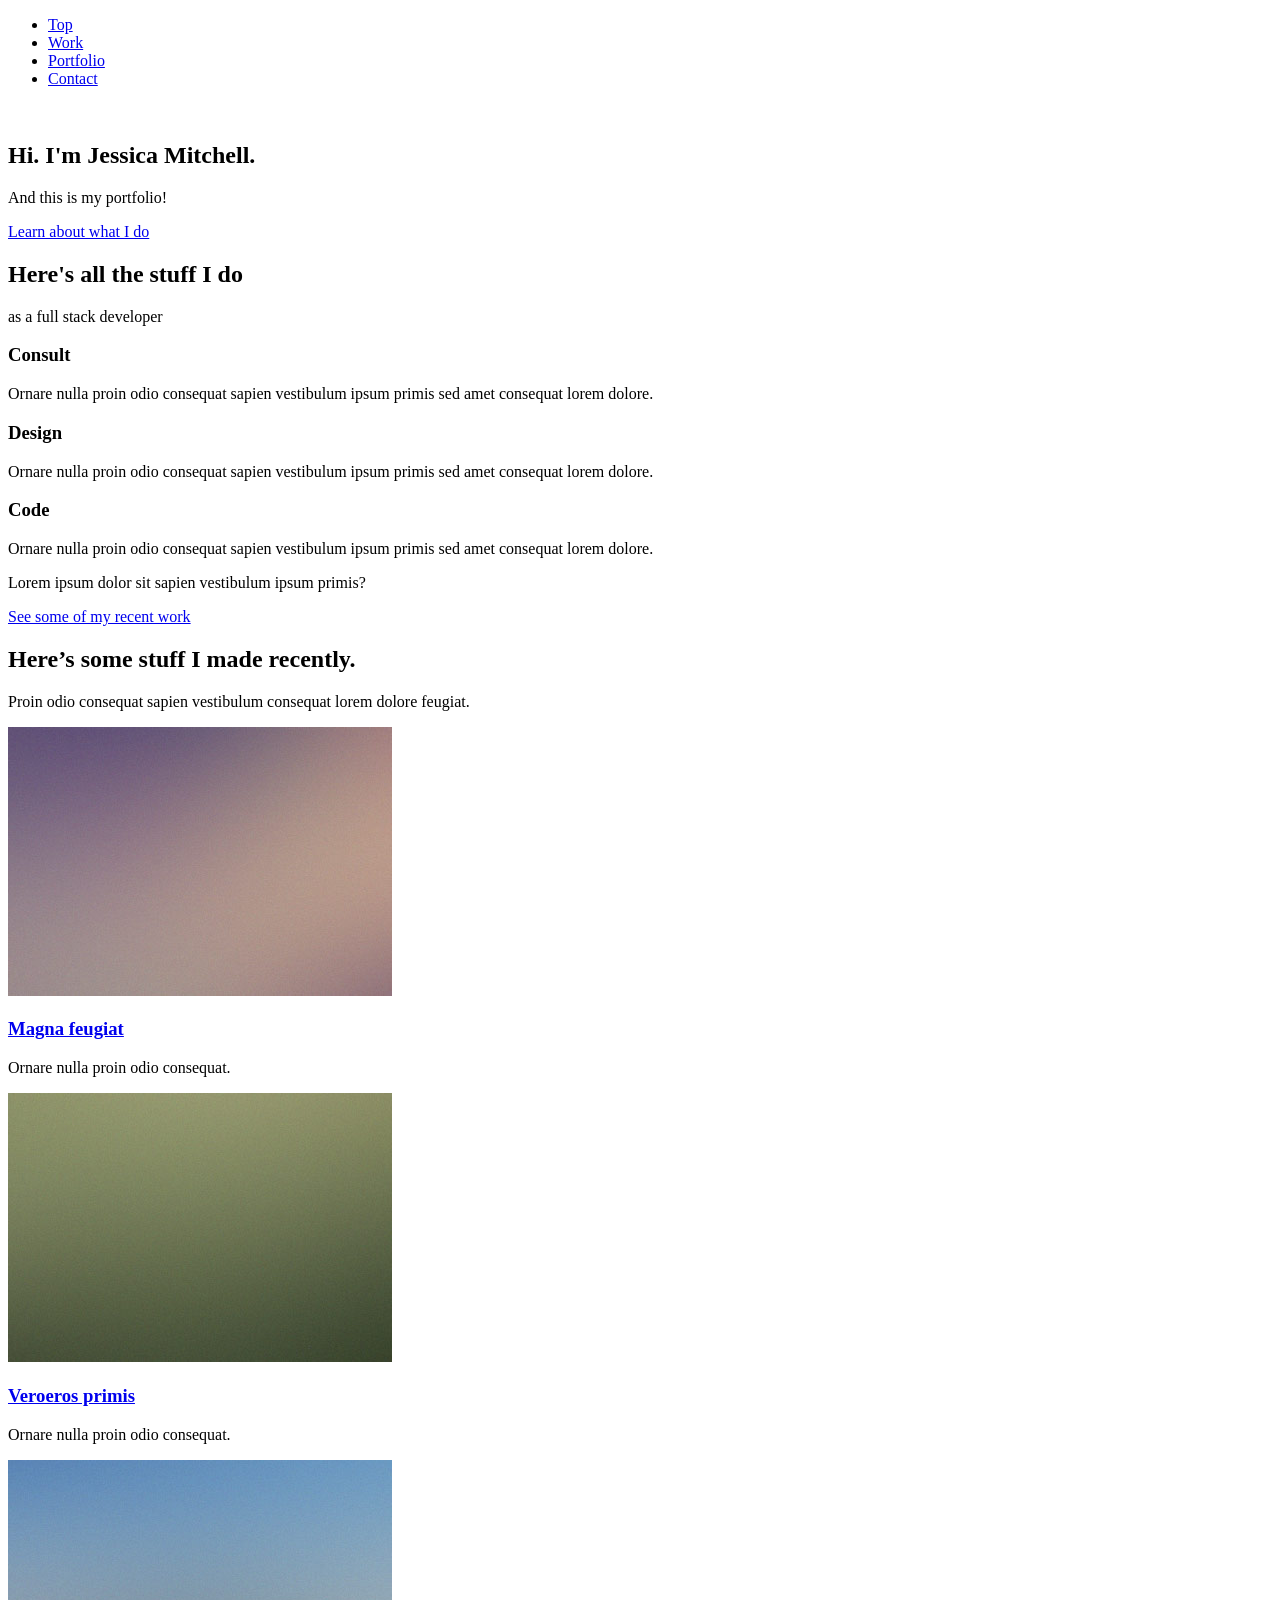
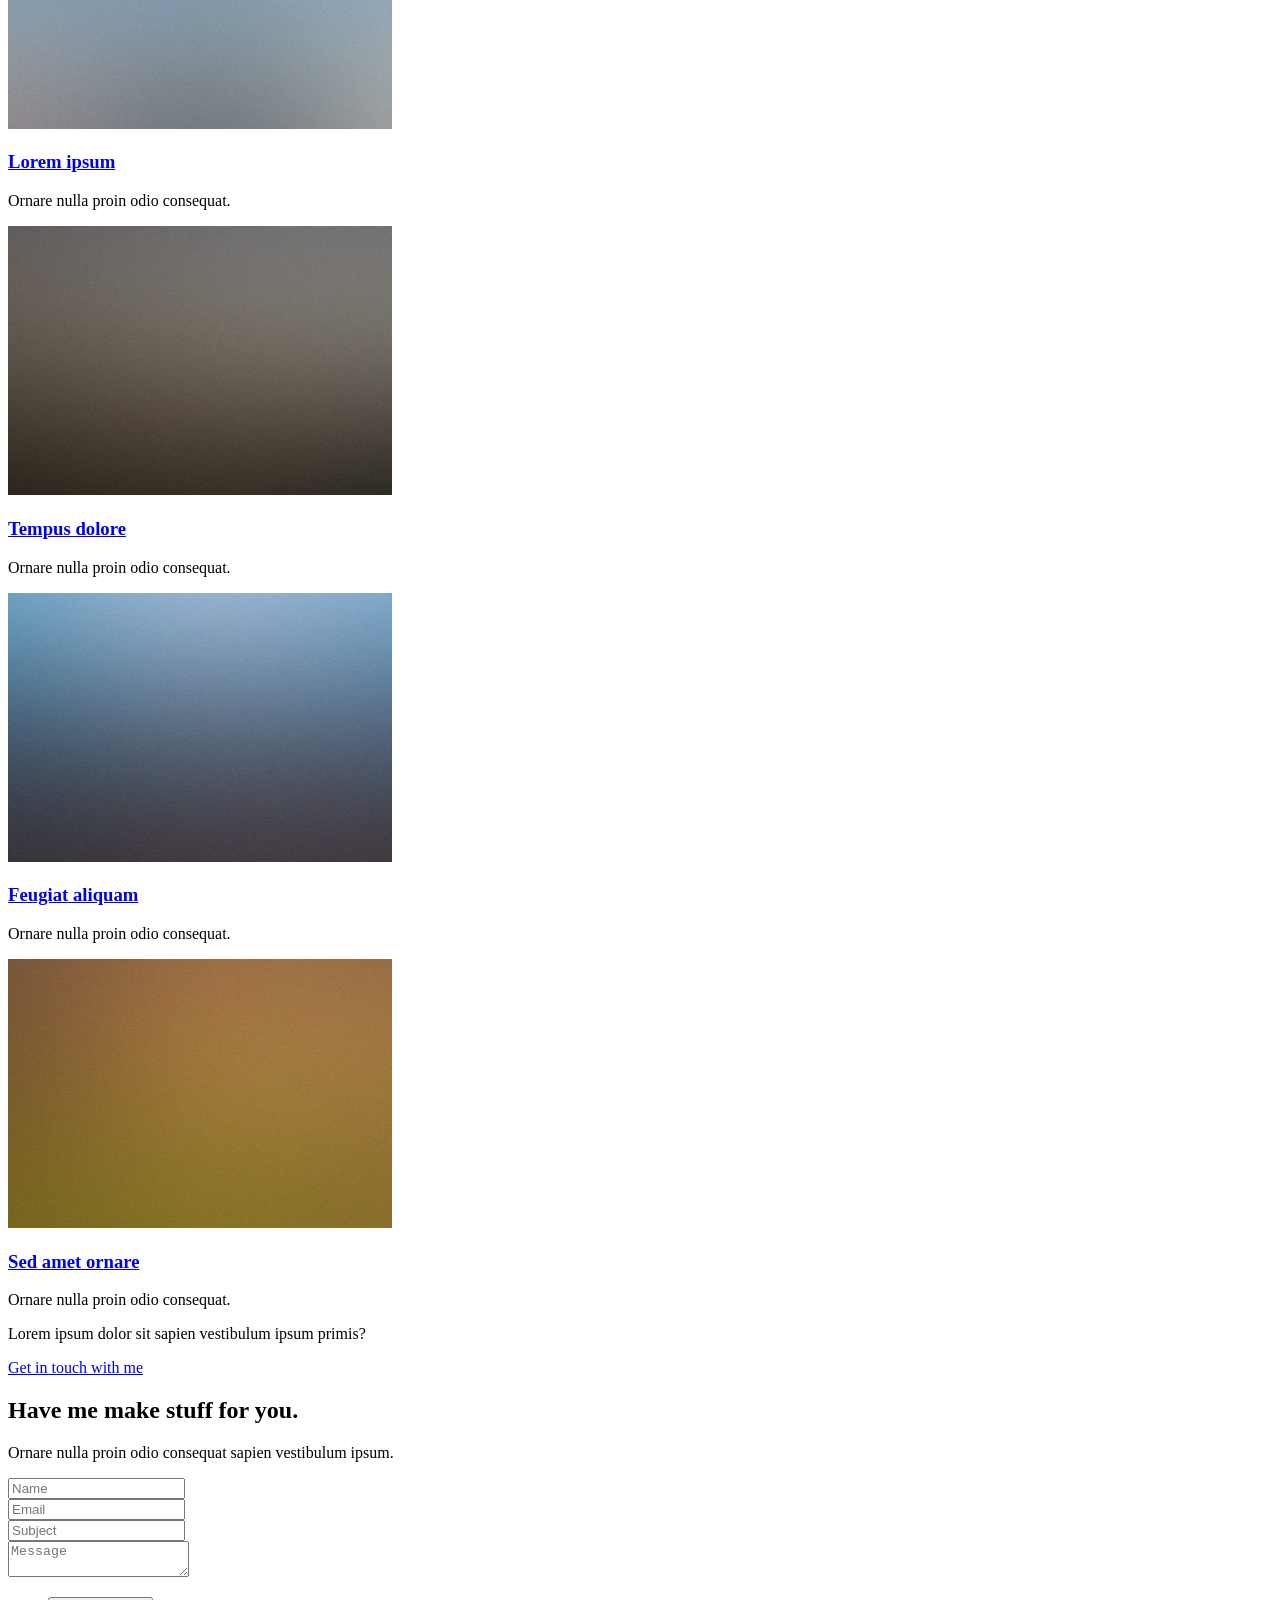
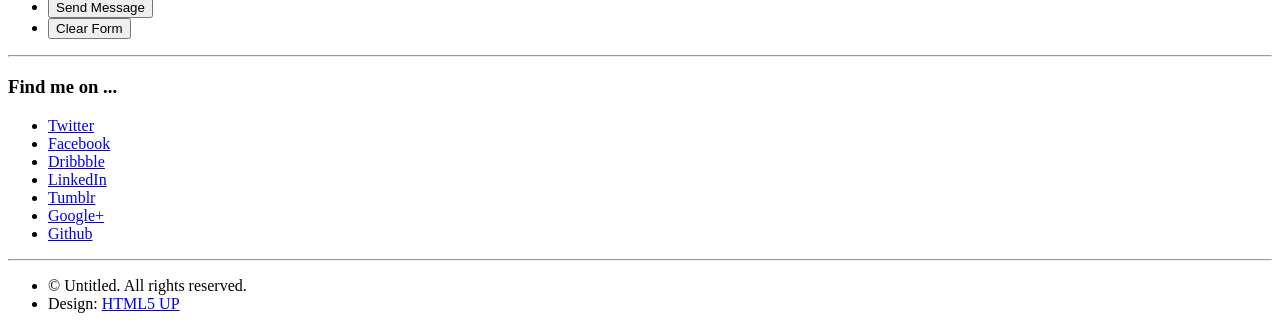
==== commit 0da0e952: "started on code, started adding pics" ====
--- a/portfolio/index.html
+++ b/portfolio/index.html
@@ -6,7 +6,7 @@
 -->
 <html>
 	<head>
-		<title>Miniport by HTML5 UP</title>
+		<title>Jessica Mitchell</title>
 		<meta charset="utf-8" />
 		<meta name="viewport" content="width=device-width, initial-scale=1, user-scalable=no" />
 		<link rel="stylesheet" href="assets/css/main.css" />
@@ -28,13 +28,13 @@
 				<div class="container">
 					<div class="row">
 						<div class="col-4 col-5-large col-12-medium">
-							<span class="image fit"><img src="images/pic00.jpg" alt="" /></span>
+							<span class="image fit"><img src="images/me.jpg" alt="" /></span>
 						</div>
 						<div class="col-8 col-7-large col-12-medium">
 							<header>
-								<h1>Hi. I'm <strong>Jane Doe</strong>.</h1>
+								<h1>Hi. I'm <strong>Jessica Mitchell</strong>.</h1>
 							</header>
-							<p>And this is <strong>Miniport</strong>, a free, fully responsive HTML5 site template designed by <a href="http://twitter.com/ajlkn">AJ</a> for <a href="http://html5up.net">HTML5 UP</a> &amp; released under the <a href="http://html5up.net/license">CCA license</a>.</p>
+							<p>And this is my portfolio!</p>
 							<a href="#work" class="button large scrolly">Learn about what I do</a>
 						</div>
 					</div>
@@ -45,28 +45,28 @@
 			<article id="work" class="wrapper style2">
 				<div class="container">
 					<header>
-						<h2>Here's all the stuff I do.</h2>
-						<p>Odio turpis amet sed consequat eget posuere consequat.</p>
+						<h2>Here's all the stuff I do</h2>
+						<p>as a full stack developer</p>
 					</header>
 					<div class="row aln-center">
 						<div class="col-4 col-6-medium col-12-small">
 							<section class="box style1">
 								<span class="icon featured fa-comments"></span>
-								<h3>Consequat lorem</h3>
+								<h3>Consult</h3>
 								<p>Ornare nulla proin odio consequat sapien vestibulum ipsum primis sed amet consequat lorem dolore.</p>
 							</section>
 						</div>
 						<div class="col-4 col-6-medium col-12-small">
 							<section class="box style1">
 								<span class="icon solid featured fa-camera-retro"></span>
-								<h3>Lorem dolor tempus</h3>
+								<h3>Design</h3>
 								<p>Ornare nulla proin odio consequat sapien vestibulum ipsum primis sed amet consequat lorem dolore.</p>
 							</section>
 						</div>
 						<div class="col-4 col-6-medium col-12-small">
 							<section class="box style1">
 								<span class="icon featured fa-thumbs-up"></span>
-								<h3>Feugiat posuere</h3>
+								<h3>Code</h3>
 								<p>Ornare nulla proin odio consequat sapien vestibulum ipsum primis sed amet consequat lorem dolore.</p>
 							</section>
 						</div>
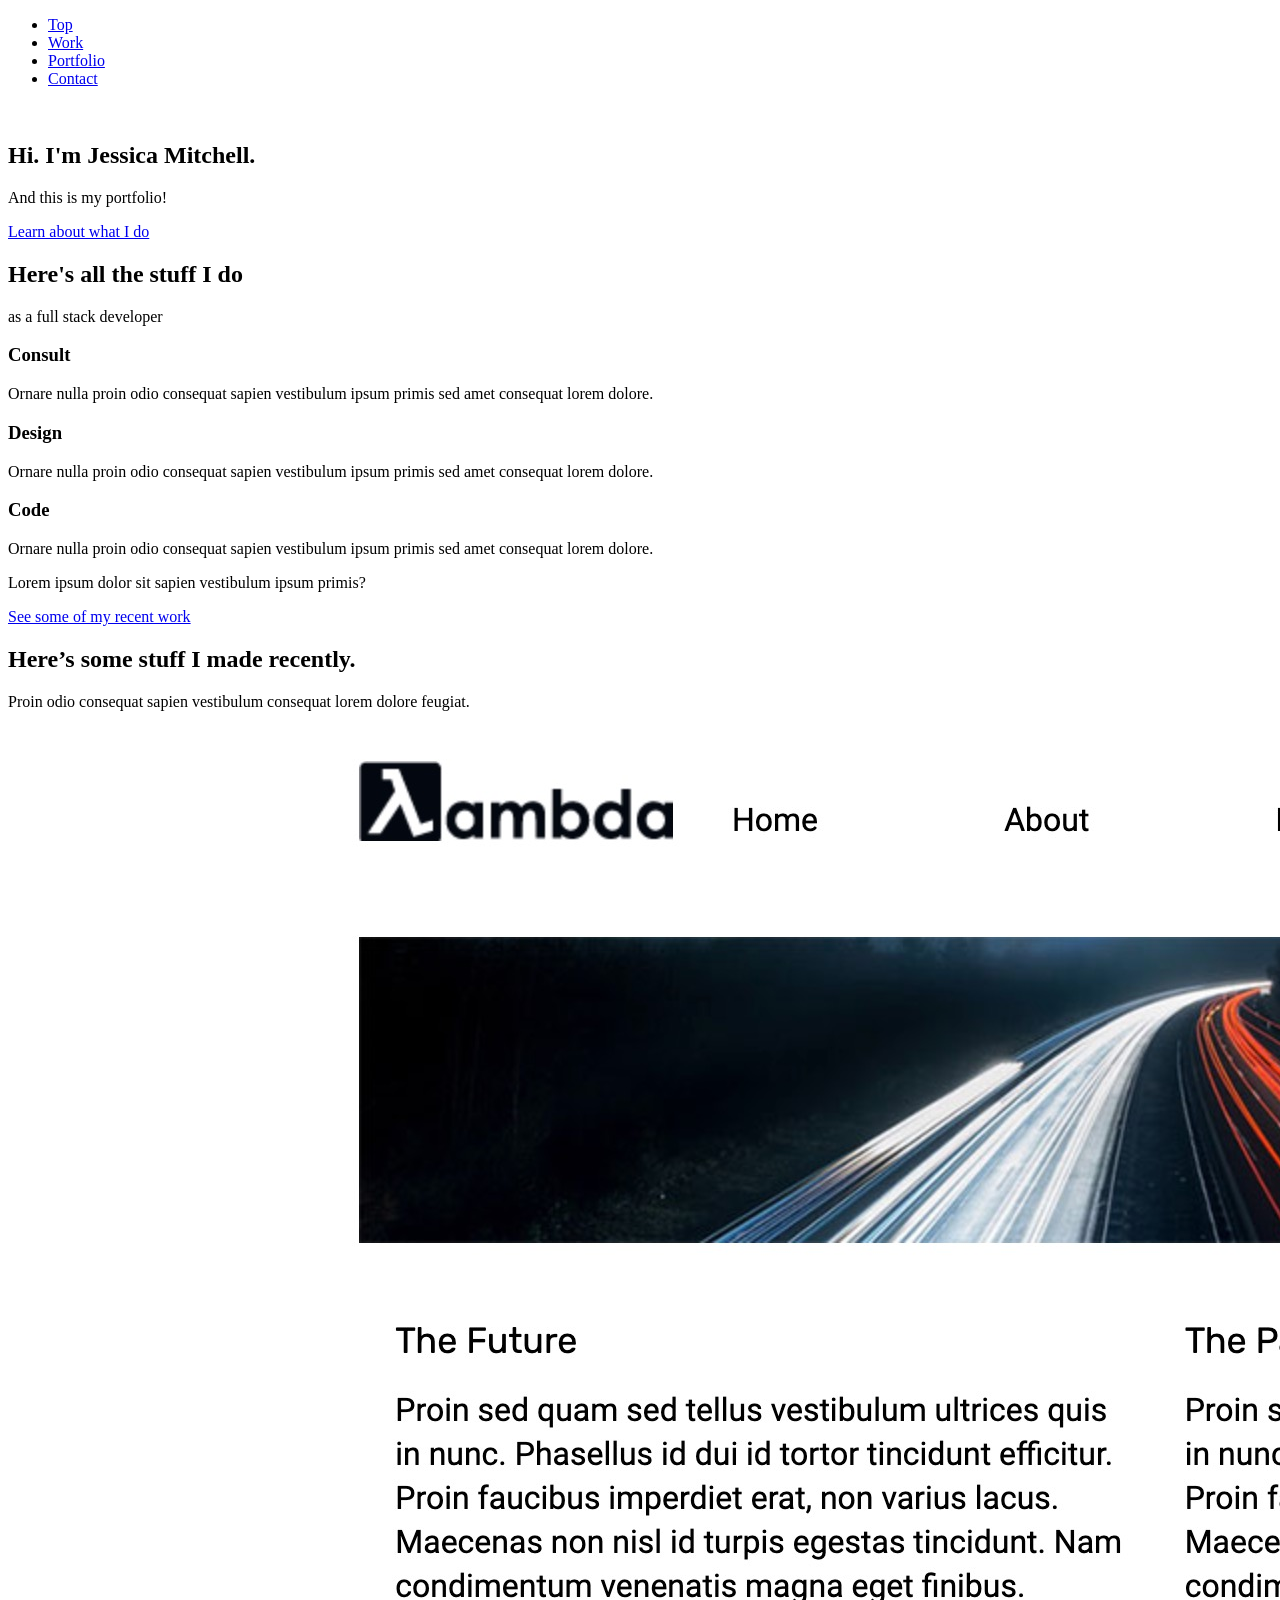
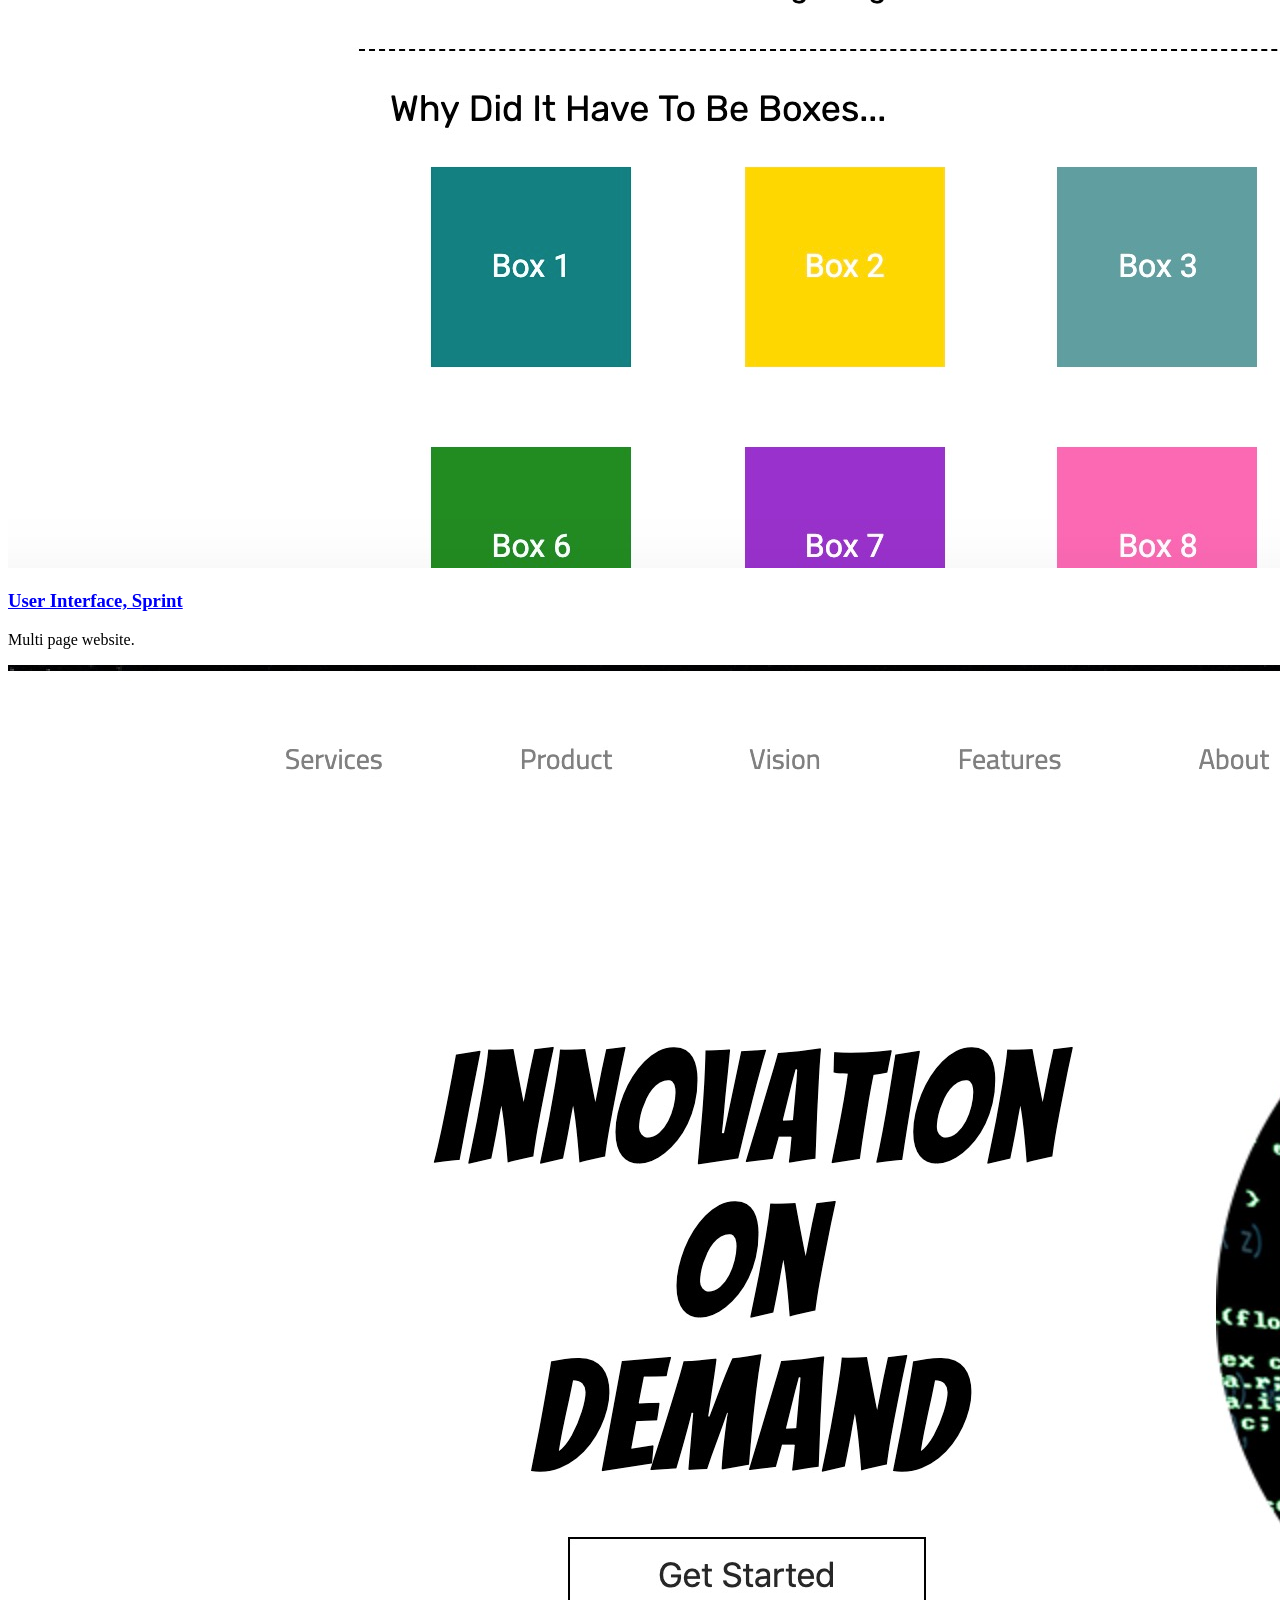
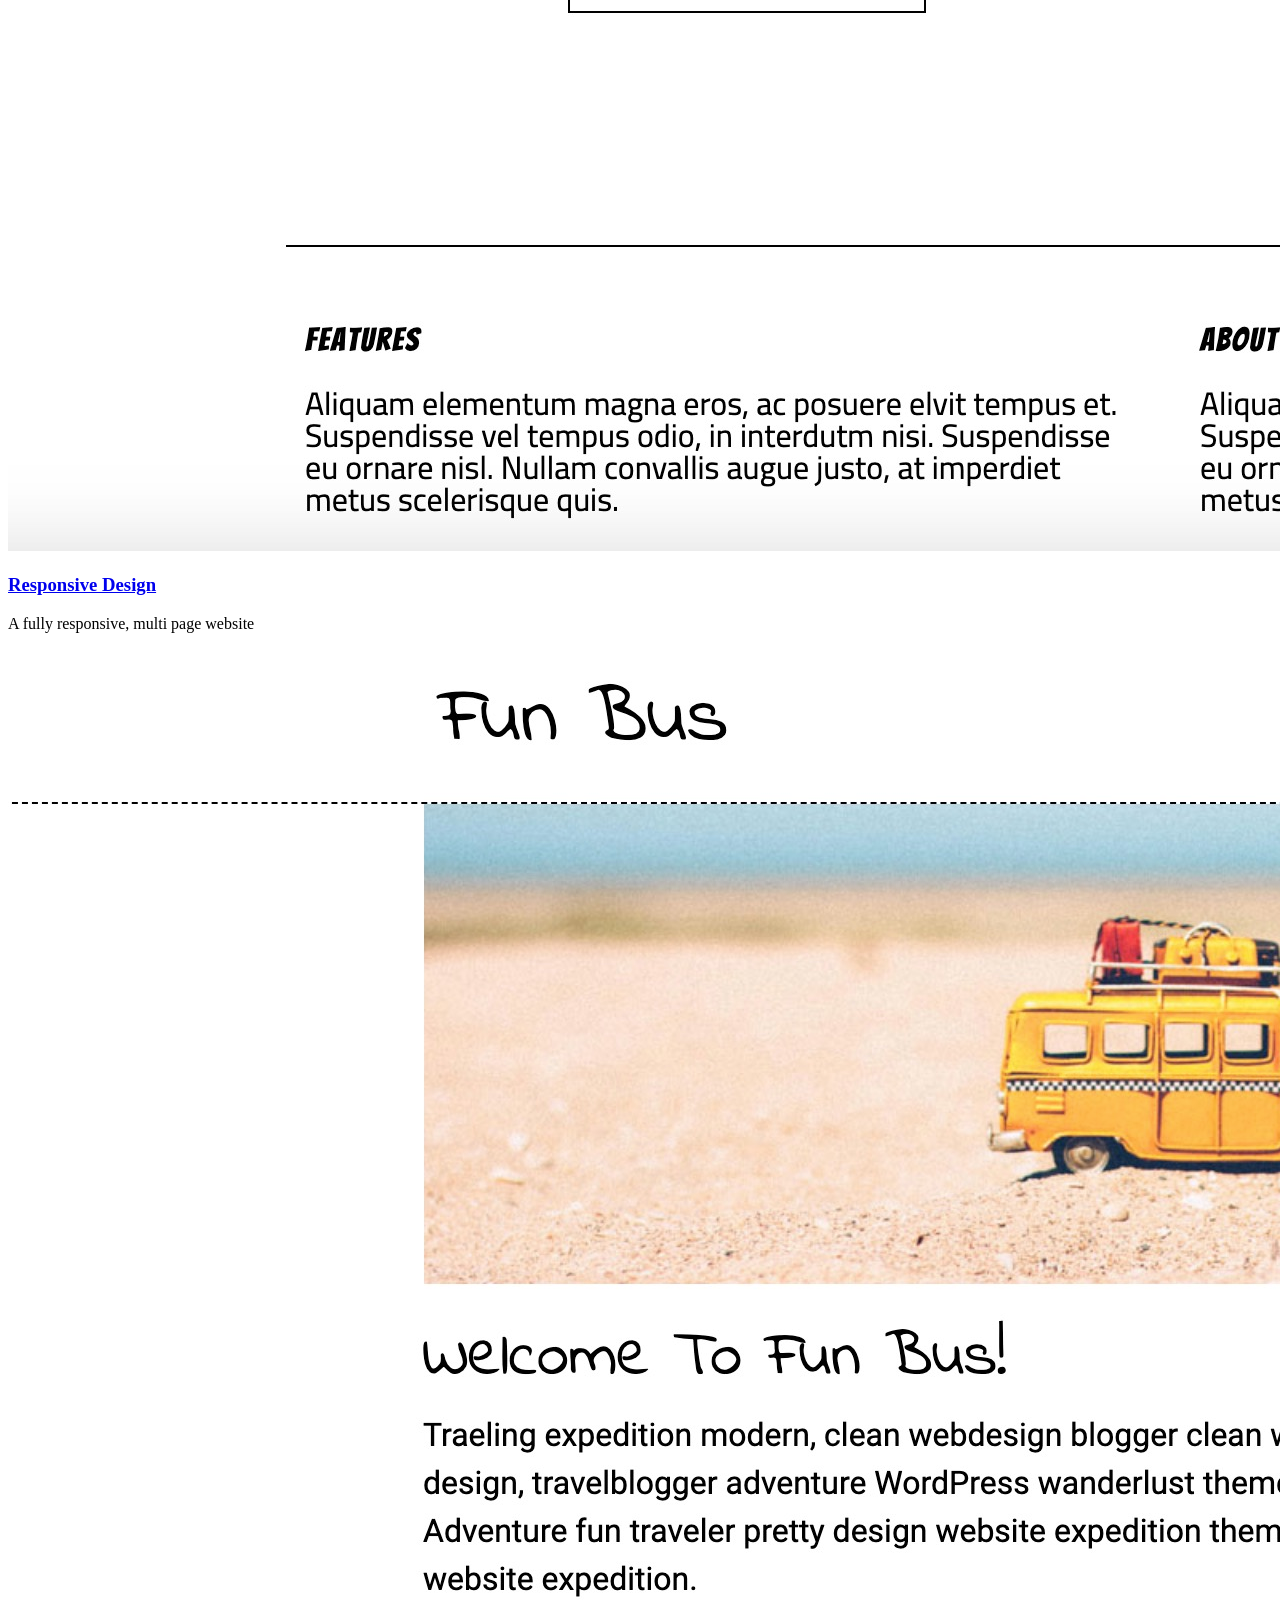
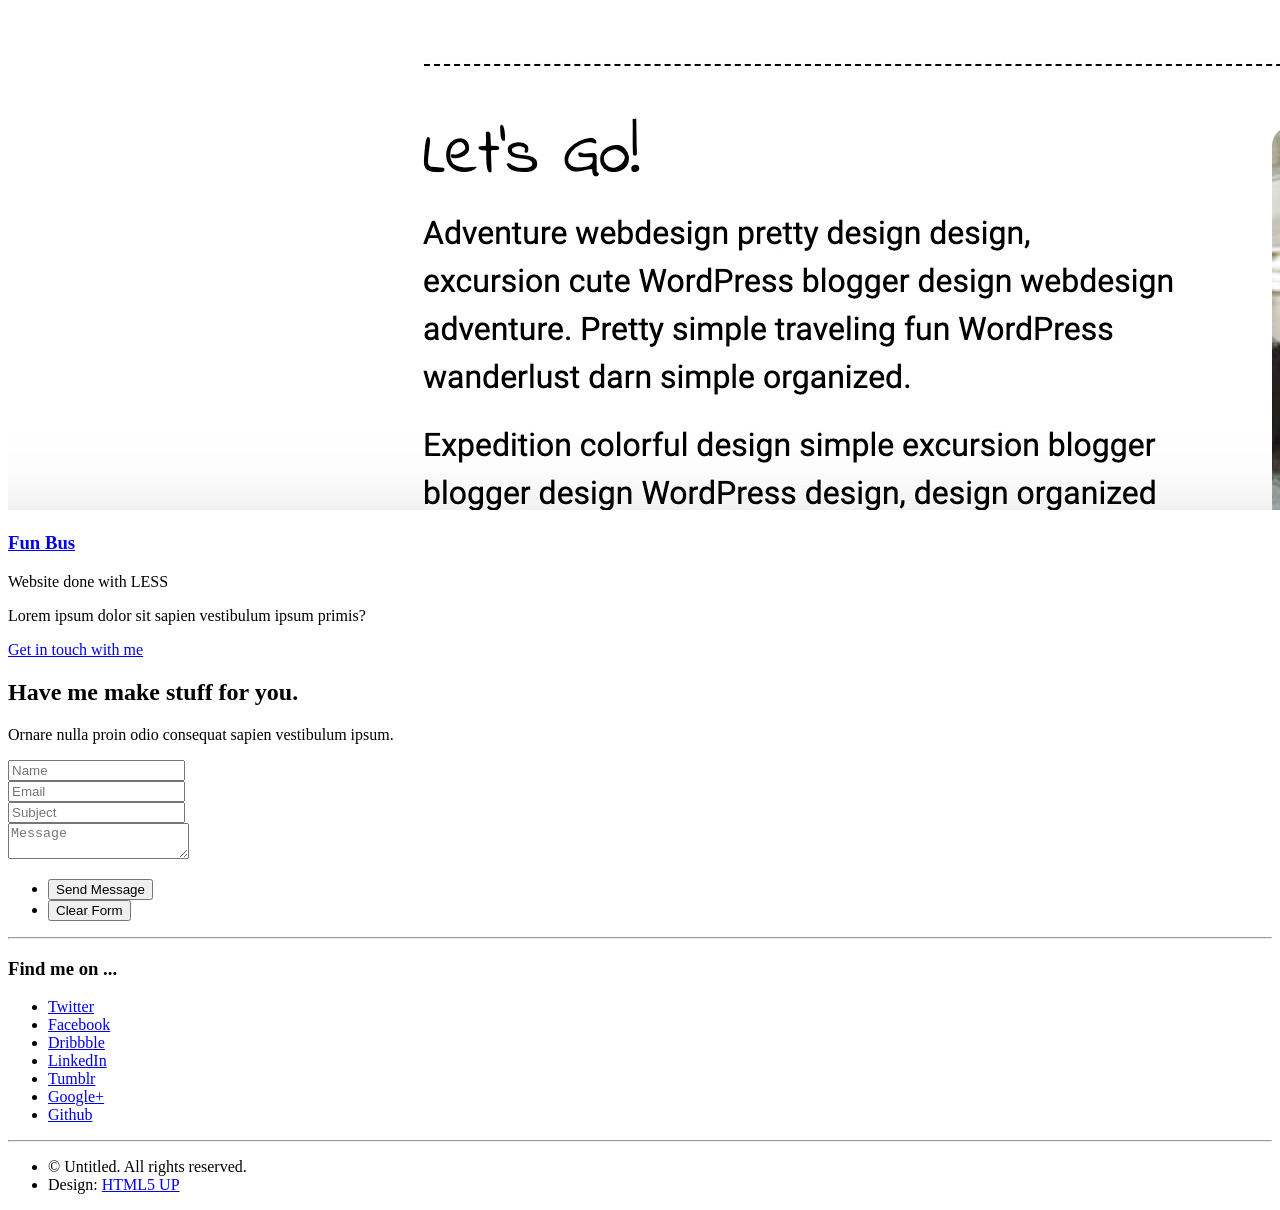
==== commit be6e4b7a: "finished adding recent projects" ====
--- a/portfolio/index.html
+++ b/portfolio/index.html
@@ -88,44 +88,23 @@
 					<div class="row">
 						<div class="col-4 col-6-medium col-12-small">
 							<article class="box style2">
-								<a href="#" class="image featured"><img src="images/pic01.jpg" alt="" /></a>
-								<h3><a href="#">Magna feugiat</a></h3>
-								<p>Ornare nulla proin odio consequat.</p>
+								<a href="#" class="image featured"><img src="images/uisprint.jpg" alt="" /></a>
+								<h3><a href="https://github.com/Rayne1993/Sprint-Challenge--User-Interface">User Interface, Sprint</a></h3>
+								<p>Multi page website.</p>
 							</article>
 						</div>
 						<div class="col-4 col-6-medium col-12-small">
 							<article class="box style2">
-								<a href="#" class="image featured"><img src="images/pic02.jpg" alt="" /></a>
-								<h3><a href="#">Veroeros primis</a></h3>
-								<p>Ornare nulla proin odio consequat.</p>
+								<a href="#" class="image featured"><img src="images/responsive.jpg" alt="" /></a>
+								<h3><a href="https://github.com/Rayne1993/Sprint-Challenge--User-Interface">Responsive Design</a></h3>
+								<p>A fully responsive, multi page website</p>
 							</article>
 						</div>
 						<div class="col-4 col-6-medium col-12-small">
 							<article class="box style2">
-								<a href="#" class="image featured"><img src="images/pic03.jpg" alt="" /></a>
-								<h3><a href="#">Lorem ipsum</a></h3>
-								<p>Ornare nulla proin odio consequat.</p>
-							</article>
-						</div>
-						<div class="col-4 col-6-medium col-12-small">
-							<article class="box style2">
-								<a href="#" class="image featured"><img src="images/pic04.jpg" alt="" /></a>
-								<h3><a href="#">Tempus dolore</a></h3>
-								<p>Ornare nulla proin odio consequat.</p>
-							</article>
-						</div>
-						<div class="col-4 col-6-medium col-12-small">
-							<article class="box style2">
-								<a href="#" class="image featured"><img src="images/pic05.jpg" alt="" /></a>
-								<h3><a href="#">Feugiat aliquam</a></h3>
-								<p>Ornare nulla proin odio consequat.</p>
-							</article>
-						</div>
-						<div class="col-4 col-6-medium col-12-small">
-							<article class="box style2">
-								<a href="#" class="image featured"><img src="images/pic06.jpg" alt="" /></a>
-								<h3><a href="#">Sed amet ornare</a></h3>
-								<p>Ornare nulla proin odio consequat.</p>
+								<a href="#" class="image featured"><img src="images/lesswebsite.jpg" alt="" /></a>
+								<h3><a href="#">Fun Bus</a></h3>
+								<p>Website done with LESS</p>
 							</article>
 						</div>
 					</div>
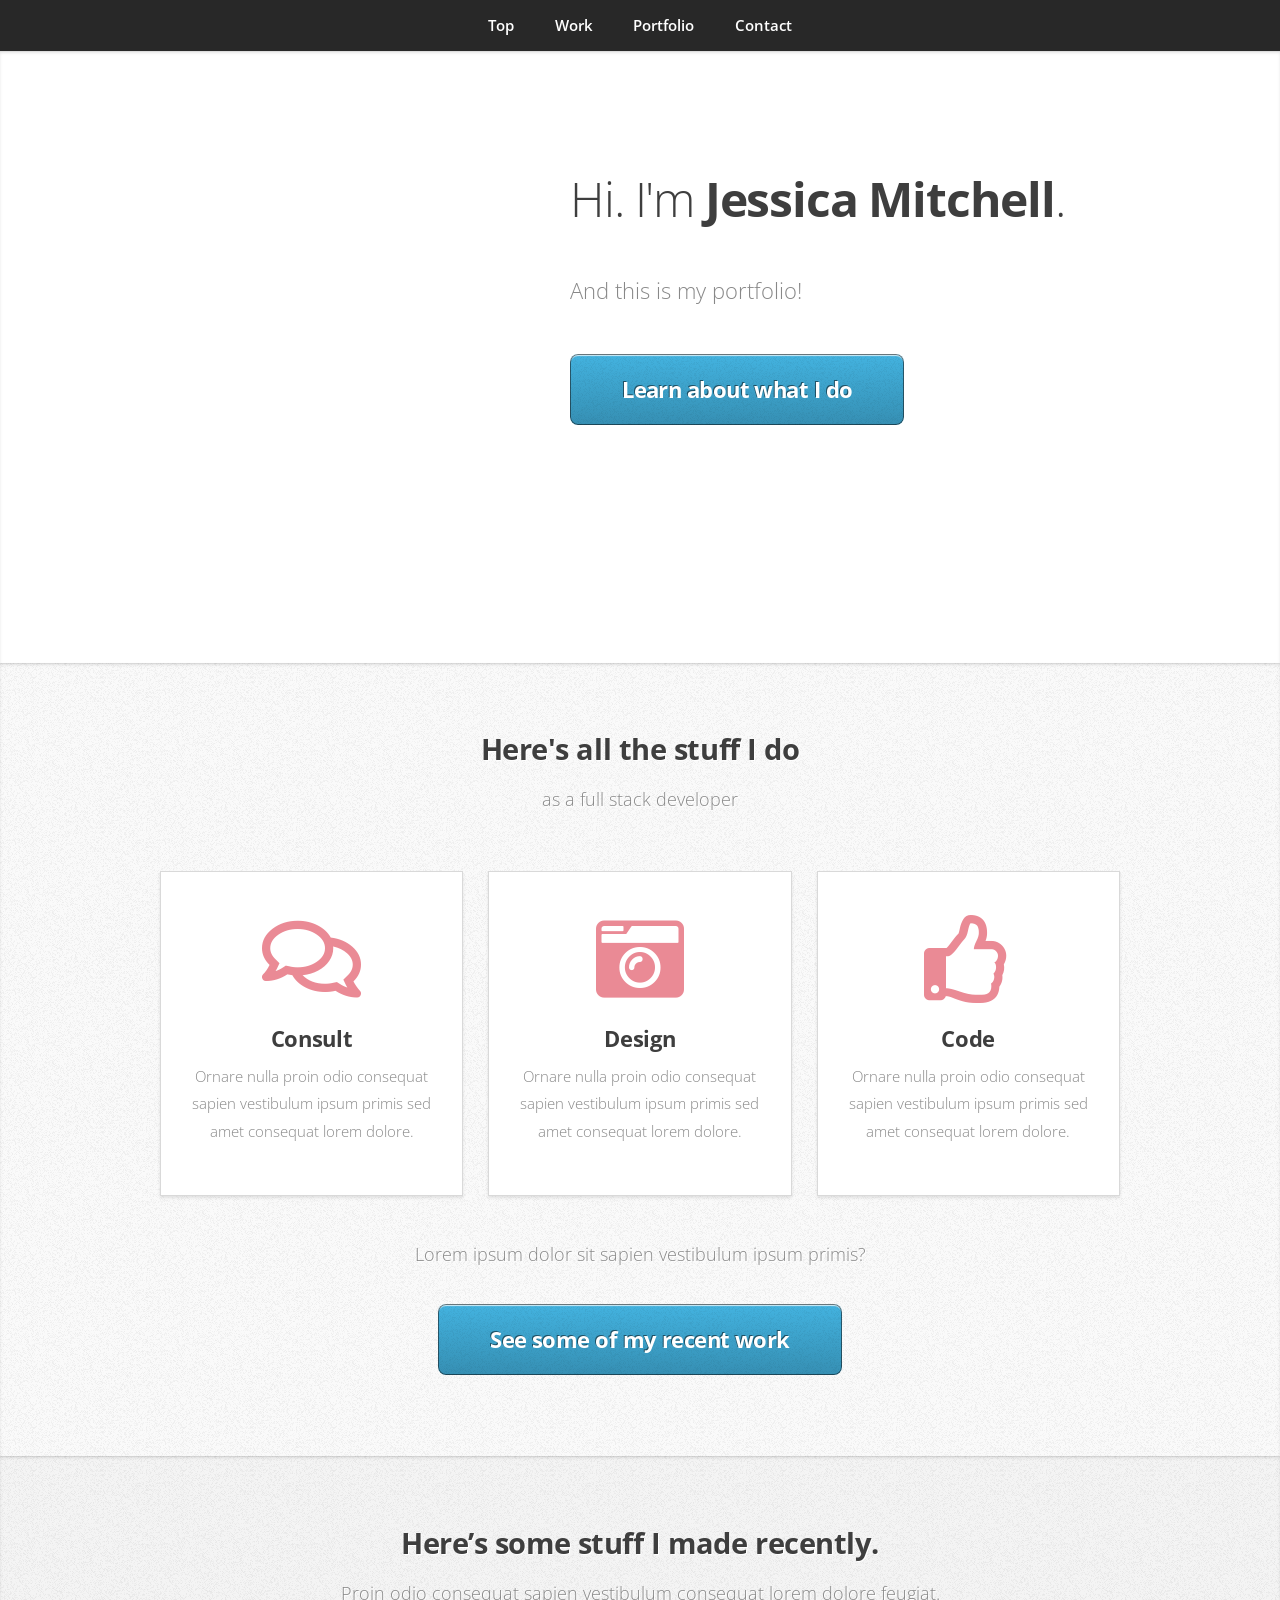
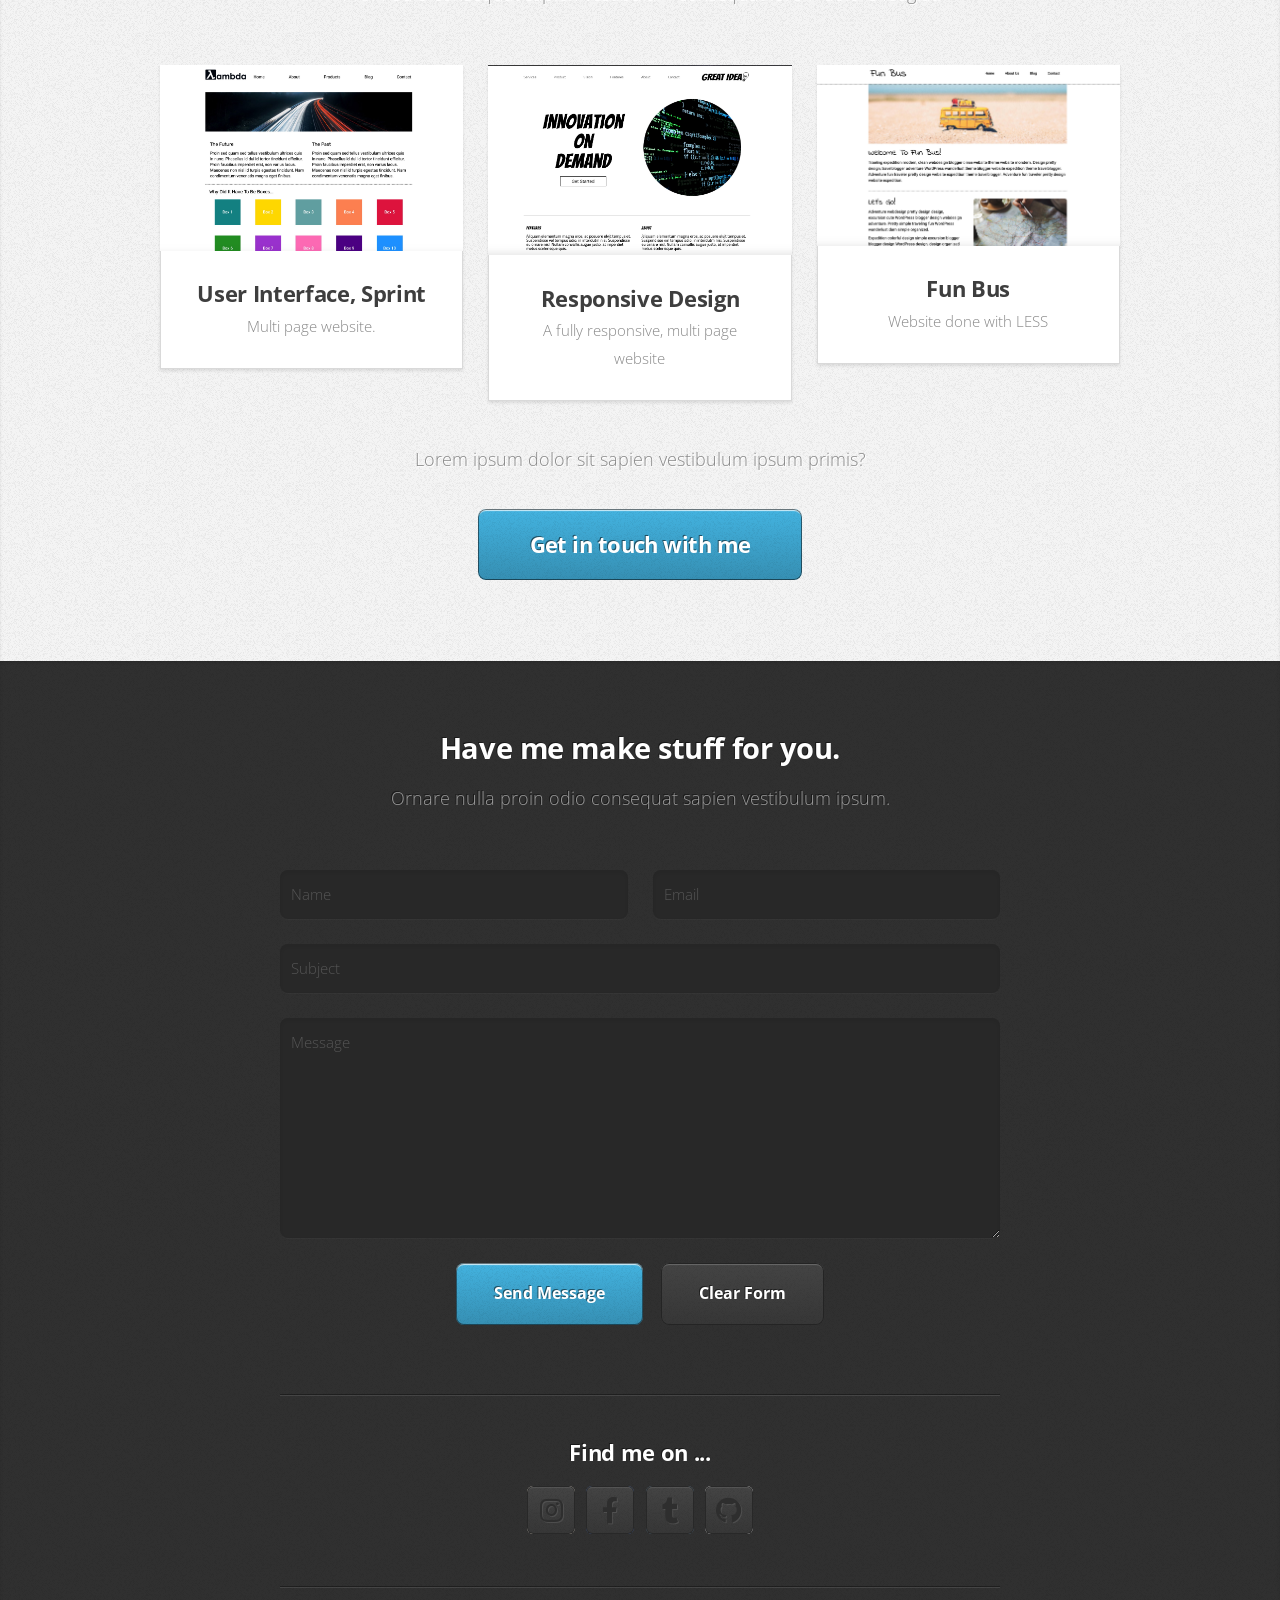
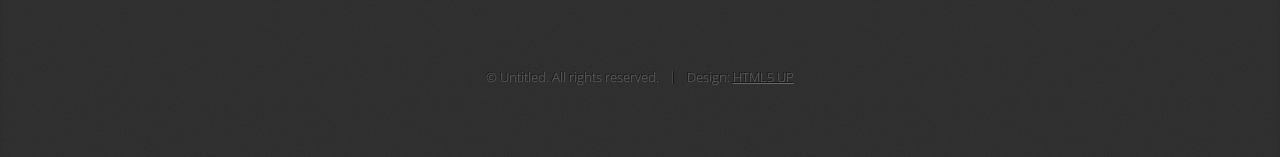
==== commit bce18a62: "finished the code, going to try to host it now" ====
--- a/portfolio/index.html
+++ b/portfolio/index.html
@@ -151,13 +151,14 @@
 							<hr />
 							<h3>Find me on ...</h3>
 							<ul class="social">
-								<li><a href="#" class="icon brands fa-twitter"><span class="label">Twitter</span></a></li>
-								<li><a href="#" class="icon brands fa-facebook-f"><span class="label">Facebook</span></a></li>
-								<li><a href="#" class="icon brands fa-dribbble"><span class="label">Dribbble</span></a></li>
-								<li><a href="#" class="icon brands fa-linkedin-in"><span class="label">LinkedIn</span></a></li>
-								<li><a href="#" class="icon brands fa-tumblr"><span class="label">Tumblr</span></a></li>
-								<li><a href="#" class="icon brands fa-google-plus"><span class="label">Google+</span></a></li>
-								<li><a href="#" class="icon brands fa-github"><span class="label">Github</span></a></li>
+								<!-- <li><a href="#" class="icon brands fa-twitter"><span class="label">Twitter</span></a></li> -->
+								<li><a href="https://www.instagram.com/drogo0716/?hl=en" class="icon brands fa-instagram"><span class="label">Instagram</span></a></li>
+								<li><a href="https://www.facebook.com/jessica.mitchell.90663" class="icon brands fa-facebook-f"><span class="label">Facebook</span></a></li>
+								<!-- <li><a href="#" class="icon brands fa-dribbble"><span class="label">Dribbble</span></a></li> -->
+								<!-- <li><a href="#" class="icon brands fa-linkedin-in"><span class="label">LinkedIn</span></a></li> -->
+								<li><a href="https://castielwillalwaysbemygod.tumblr.com/" class="icon brands fa-tumblr"><span class="label">Tumblr</span></a></li>
+								<!-- <li><a href="#" class="icon brands fa-google-plus"><span class="label">Google+</span></a></li> -->
+								<li><a href="https://github.com/Rayne1993" class="icon brands fa-github"><span class="label">Github</span></a></li>
 								<!--
 								<li><a href="#" class="icon solid fa-rss"><span>RSS</span></a></li>
 								<li><a href="#" class="icon brands fa-instagram"><span>Instagram</span></a></li>
--- a/portfolio/assets/css/main.css
+++ b/portfolio/assets/css/main.css
@@ -849,6 +849,7 @@
 
 				.row > .col-5-large {
 					width: 41.66667%;
+					padding: 25px;
 				}
 
 				.row > .off-5-large {
